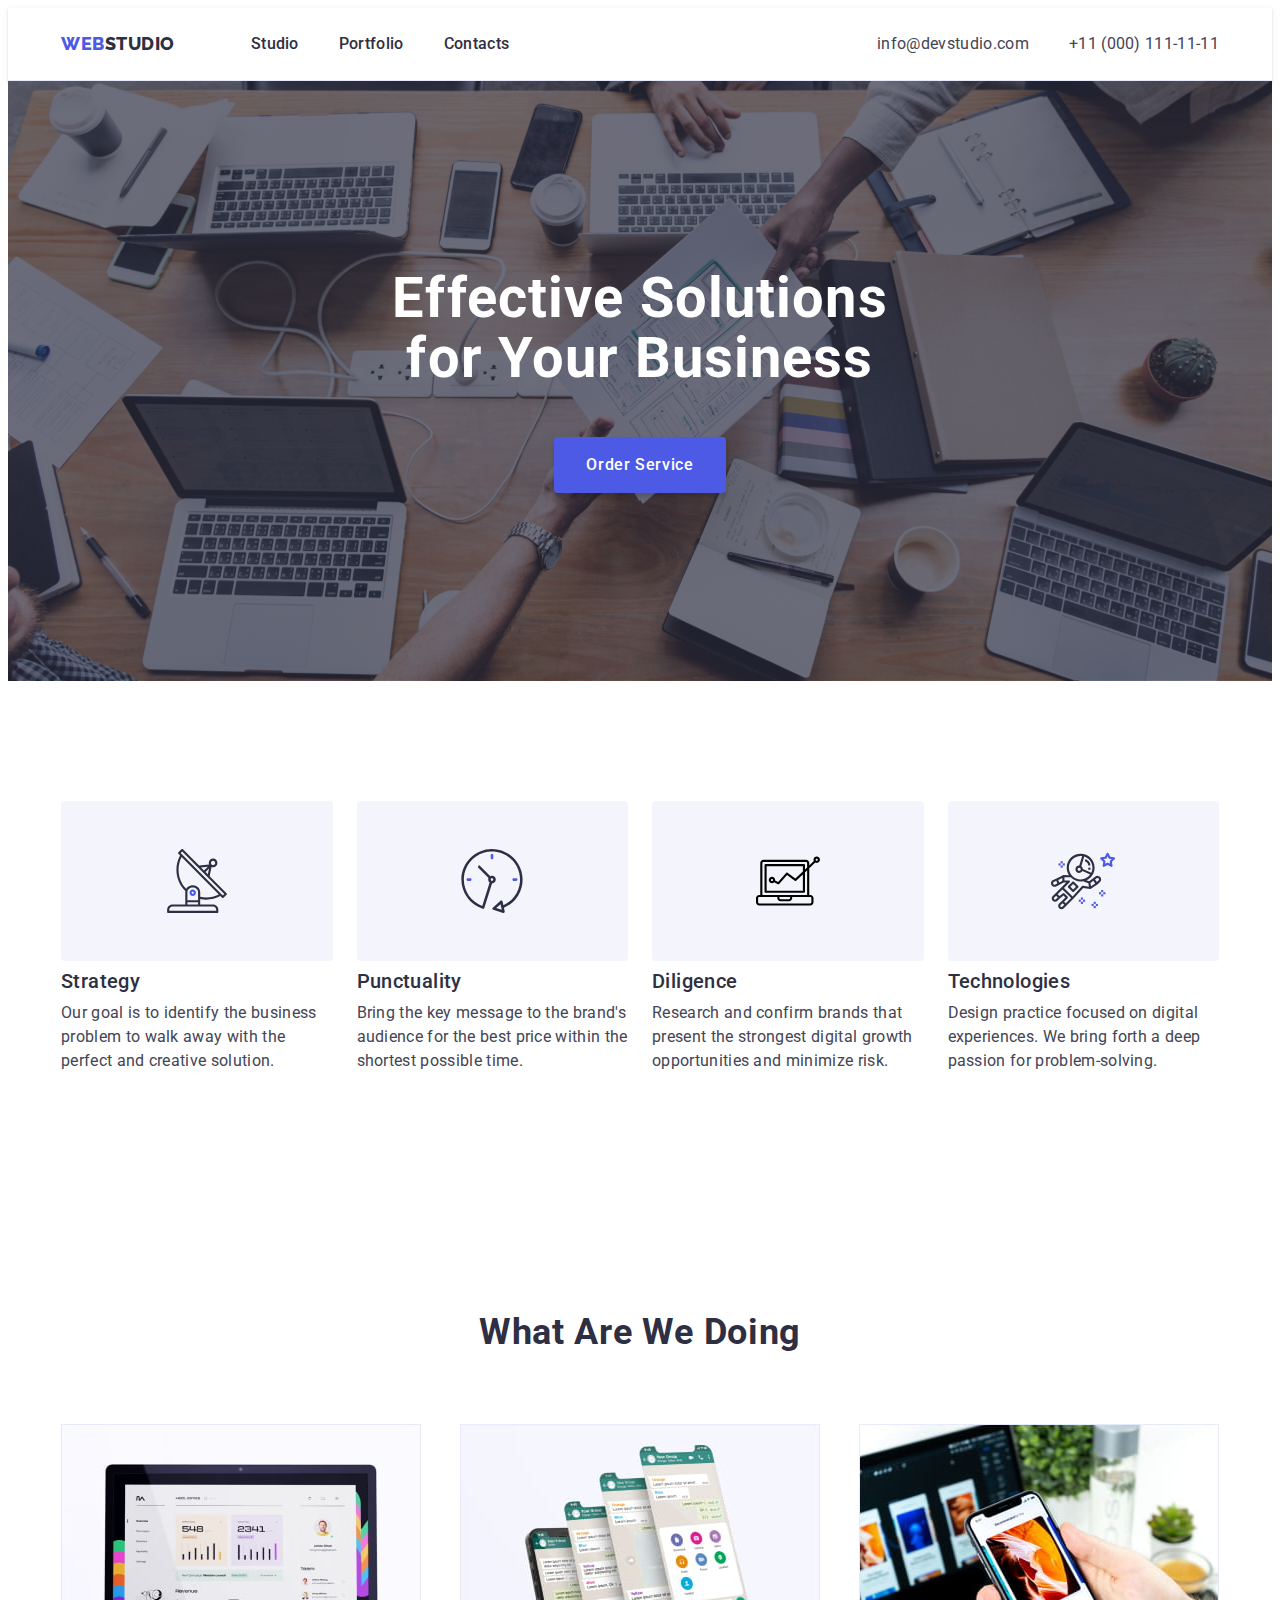
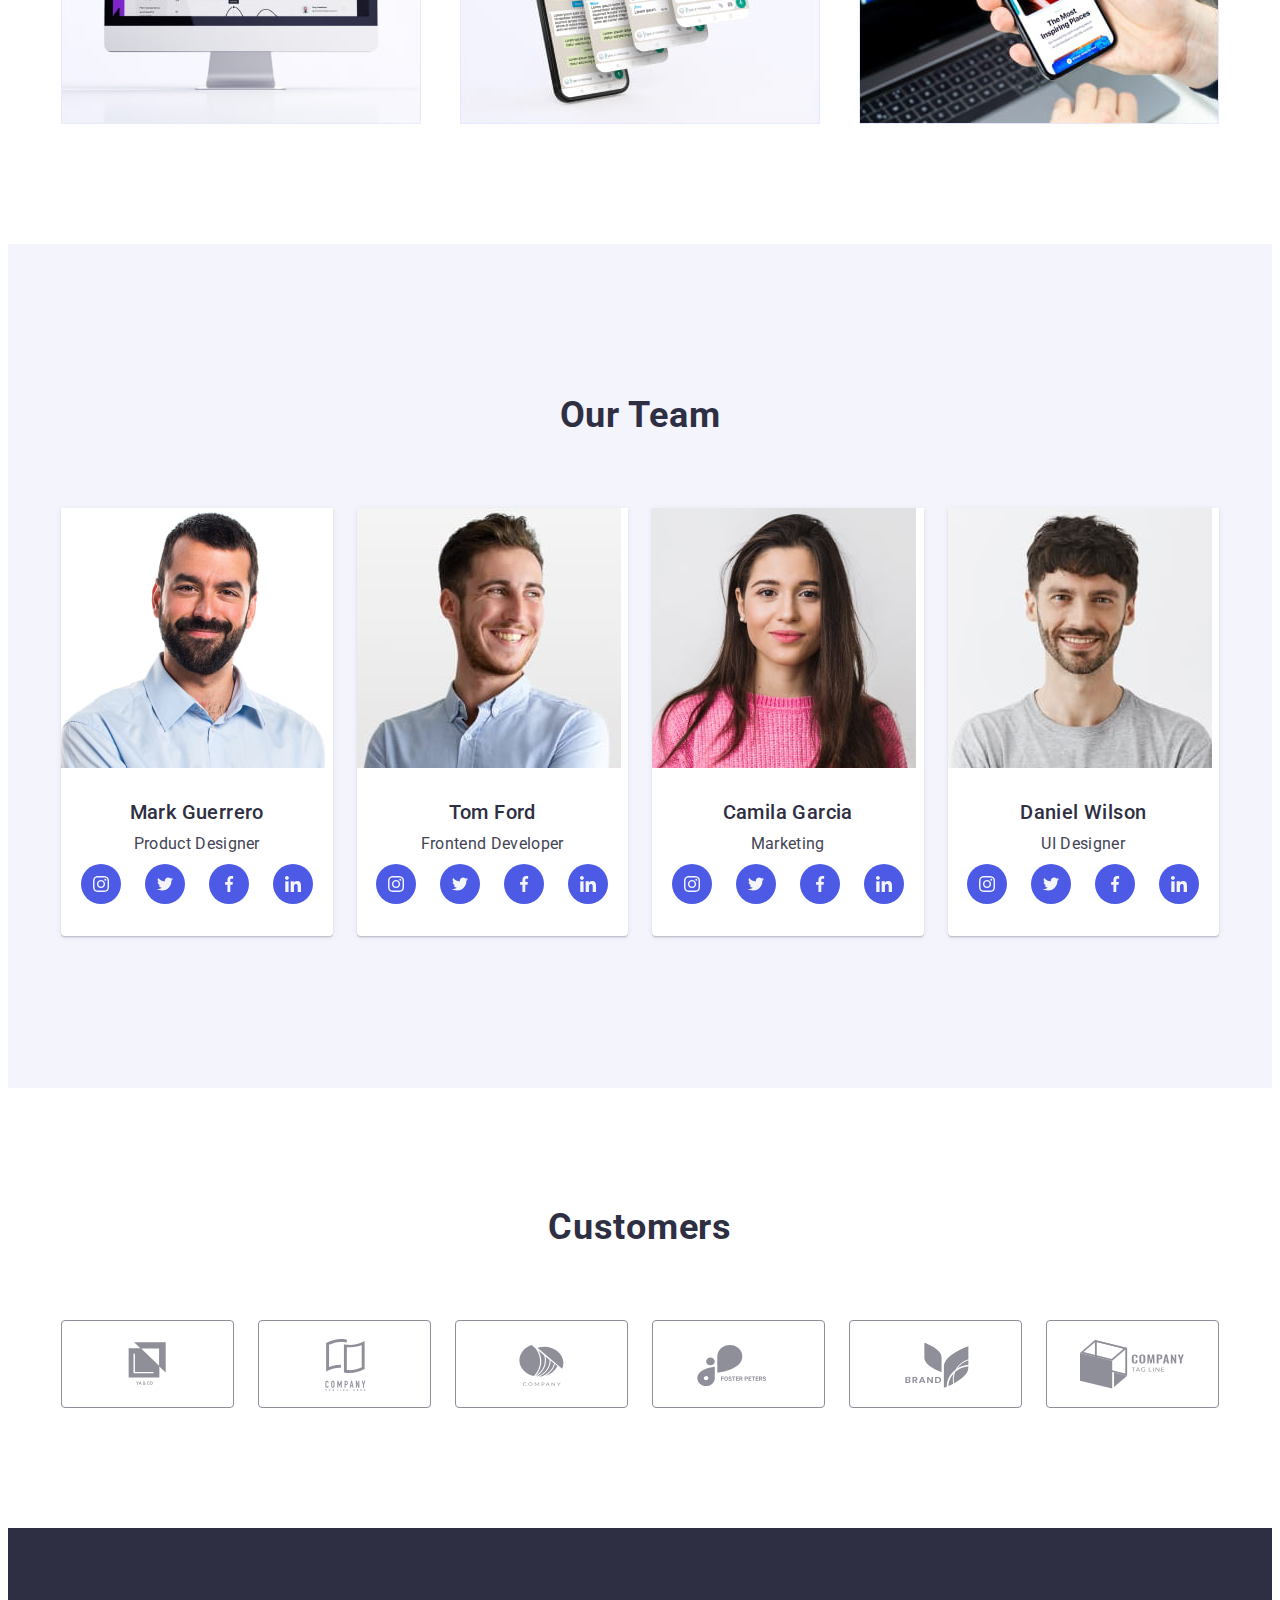
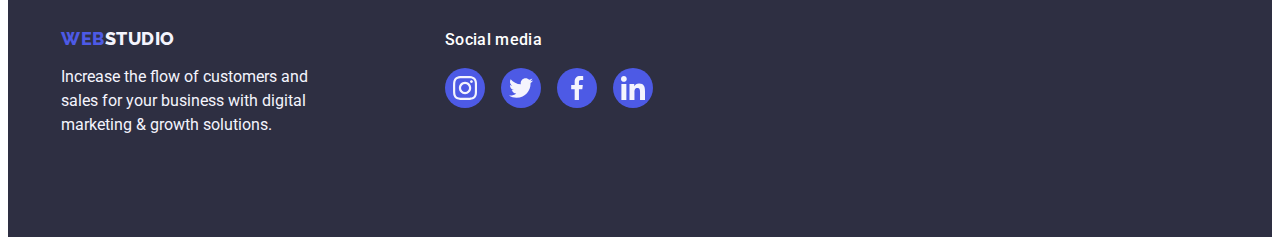
==== index.html @ f35882bb "Initial commit" ====
<!DOCTYPE html>
<html lang="en">
  <head>
    <meta charset="UTF-8" />
    <meta http-equiv="X-UA-Compatible" content="IE=edge" />
    <meta name="viewport" content="width=device-width, initial-scale=1.0" />
    <title>Document</title>
    <link
      rel="stylesheet"
      href="https://cdnjs.cloudflare.com/ajax/libs/modern-normalize/1.1.0/modern-normalize.min.css"
      integrity="sha512-wpPYUAdjBVSE4KJnH1VR1HeZfpl1ub8YT/NKx4PuQ5NmX2tKuGu6U/JRp5y+Y8XG2tV+wKQpNHVUX03MfMFn9Q=="
      crossorigin="anonymous"
      referrerpolicy="no-referrer"
    />
    <link rel="stylesheet" href="./css/styles.css" />
    <link rel="preconnect" href="https://fonts.googleapis.com" />
    <link rel="preconnect" href="https://fonts.gstatic.com" crossorigin />
    <link
      href="https://fonts.googleapis.com/css2?family=Raleway:wght@800&family=Roboto:wght@400;500;700;900&display=swap"
      rel="stylesheet"
    />
  </head>

  <!-- Header -->
  <body>
    <header class="page-header">
      <div class="heder__conteiner container">
        <nav class="page-nav">
          <a class="link logo" href="./index.html"
            >Web<span class="logo-header">Studio</span></a
          >
          <ul class="menu list header__menu">
            <li class="menu-link">
              <a class="link-menu link" href="./index.html">Studio</a>
            </li>
            <li class="menu-link">
              <a class="link-menu link" href="./portfolio.html">Portfolio</a>
            </li>
            <li class="menu-link">
              <a class="link-menu link" href="">Contacts</a>
            </li>
          </ul>
        </nav>

        <address class="heder-address">
          <ul class="list header-adress__menu">
            <li class="menu-address__item">
              <a
                class="contact-email contact-phone-number contacts link"
                href="mailto:info@devstudio.com"
                >info@devstudio.com</a
              >
            </li>
            <li>
              <a
                class="contact-phone-number contact-email contacts link"
                href="tel:+110001111111"
                >+11 (000) 111-11-11</a
              >
            </li>
          </ul>
        </address>
      </div>
    </header>

    <!-- Main Content -->

    <main>
      <!-- Sektion 1 -->
      <!-- Hero -->
      <section class="hero hero-bg">
        <div class="hero__conteiner container">
          <h1 class="main-title hero__title">
            Effective Solutions for Your Business
          </h1>
          <button class="button-btn" type="button">Order Service</button>
        </div>
      </section>
      <!-- Section 2 -->
      <section class="second-section">
        <div class="second__container container">
          <h2 class="second-section-title" hidden>content</h2>
           <ul class="list list__sect__second">
            <li class="sect-second__item">
              <div class="advantage">
                <svg class="icon" width="64" height="64">
                  <use href="./images/icons.svg#icon-antenna" ></use>
                </svg>
              </div> 
              <h3 class="second-section-title">Strategy</h3>
              <p class="second-section-text">
                Our goal is to identify the business problem to walk away with
                the perfect and creative solution.
              </p>
            </li>

            <li class="sect-second__item">
              <div class="advantage"><svg class="icon" width="64" height="64">
                <use href="./images/icons.svg#icon-clock"></use>
              </svg></div> 
              <h3 class="second-section-title">Punctuality</h3>
              <p class="second-section-text">
                Bring the key message to the brand's audience for the best price
                within the shortest possible time.
              </p>
            </li>

            <li class="sect-second__item">
              <div class="advantage"><svg class="icon" width="64" height="64">
                <use href="./images/icons.svg#icon-vector" ></use>
              </svg></div>
              <h3 class="second-section-title">Diligence</h3>
              <p class="second-section-text">
                Research and confirm brands that present the strongest digital
                growth opportunities and minimize risk.
              </p>
            </li>

            <li class="sect-second__item">
              <div class="advantage"><svg class="icon" width="64" height="64">
                <use href="./images/icons.svg#icon-astronaut"></use>
              </svg></div>
              <h3 class="second-section-title">Technologies</h3>
                <p class="second-section-text">
                Design practice focused on digital experiences. We bring forth a
                deep passion for problem-solving.
              </p>
            </li>
          </ul>
        </div>
      </section>

      <!-- Sektion- 3 What are we doing -->
      <section class="section secrion__three">
        <div class="container container__three">
          <h2 class="section-title title-three">What are we doing</h2>
          <ul class="list container__three_list">
            <li class="third__item">
              <img
                src="./images/section-2/img-ekran.jpg"
                alt="foto-ekran"
                width="360"
              />
            </li>

            <li class="third__item">
              <img
                src="./images/section-2/imj-screenshot.jpg"
                alt="foto-ckreenshot"
                width="360"
              />
            </li>

            <li class="third__item">
              <img
                src="./images/section-2/img-telefon.jpg"
                alt="foto-telefon"
                width="360"
              />
            </li>
          </ul>
        </div>
      </section>

      <!-- Section4 Our Team-->

      <section class="section-four">
        <div class="container container-section__four">
            <h2 class="section-title">Our Team</h2>
              <ul class="list conteiner_four__list">
                <li class="item-four-list">
                    <img
                     class="list__four__img"
                      src="./images/our-team/MarkGuerrero.jpg"
                      alt="foto-employee"
                      width="264"
                    />
                    <div class="section_four__item">
                        <h3 class="name-working">Mark Guerrero</h3>
                        <p class="proffesion">Product Designer</p>

                           <ul class="social-list__four">
                              <li class="social-item">
                                <a class="social-link__four" href="" target="_blank" rel="nooperer no-referrer"  aria-label="linl to instagram">
                                  <svg class="icon-social" width="16" height="16">
                                    <use href="./images/icons.svg#icon-instagram"></use>
                                  </svg>
                                </a>
                              </li>
                              <li class="social-item">
                                <a class="social-link__four" href="" target="_blank" rel="nooperer no-referrer" aria-label="linl to instagram">
                                  <svg class="icon-social" width="16" height="16">
                                    <use href="./images/icons.svg#icon-twitter"></use>
                                  </svg>
                                </a>
                              </li>
                              <li class="social-item">
                                <a class="social-link__four" href="" target="_blank" rel="nooperer no-referrer" aria-label="linl to instagram">
                                  <svg class="icon-social" width="16" height="16">
                                    <use href="./images/icons.svg#icon-facebook"></use>
                                  </svg>
                                </a>
                              </li>
                              <li class="social-item">
                                <a class="social-link__four" href="" target="_blank" rel="nooperer no-referrer" aria-label="linl to instagram">
                                  <svg class="icon-social" width="16" height="16">
                                    <use href="./images/icons.svg#icon-linkedin"></use>
                                  </svg>
                                </a>
                              </li>
                            </ul>
                    </div>
            </li>
                                

            
              <li class="item-four-list">
                <img
                  class="list__four__img"
                  src="./images/our-team/TomFord.jpg"
                  alt="foto-Frontend Developer"
                  width="264"
                />
                <div class="section_four__item">
                    <h3 class="name-working">Tom Ford</h3>
                    <p class="proffesion">Frontend Developer</p>
                     <ul class="social-list__four">
                          <li class="social-item">
                          <a class="social-link__four" href="" target="_blank" rel="nooperer no-referrer"  aria-label="linl to instagram">
                            <svg class="social-icon icon-social" width="16" height="16">
                              <use href="./images/icons.svg#icon-instagram"></use>
                                </svg>
                             </a>
                            </li>
                        <li class="social-item">
                    <a class="social-link__four" href="" target="_blank" rel="nooperer no-referrer" aria-label="linl to instagram">
              <svg class="social-icon icon-social" width="16" height="16">
                <use href="./images/icons.svg#icon-twitter"></use>
              </svg>
            </a>
          </li>
          <li class="social-item">
             <a class="social-link__four" href="" target="_blank" rel="nooperer no-referrer" aria-label="linl to instagram">
              <svg class="social-icon icon-social" width="16" height="16">
                <use href="./images/icons.svg#icon-facebook"></use>
              </svg>
            </a>
          </li>
          <li class="social-item">
             <a class="social-link__four" href="" target="_blank" rel="nooperer no-referrer" aria-label="linl to instagram">
              <svg class="social-icon icon-social" width="16" height="16">
                <use href="./images/icons.svg#icon-linkedin"></use>
              </svg>
            </a>
          </li>
        </ul>
                    
                </div>
              </li>
              <li class="item-four-list">
                <img
                  class="list__four__img"
                  src="./images/our-team/CamilaGarcia.jpg"
                  alt="foto-Camila Garciaw"
                  width="264"
                />
                <div class="section_four__item">
                  <h3 class="name-working">Camila Garcia</h3>
                  <p class="proffesion">Marketing</p>
                   <ul class="social-list__four">
                          <li class="social-item">
                          <a class="social-link__four" href="" target="_blank" rel="nooperer no-referrer"  aria-label="linl to instagram">
                            <svg class="social-icon icon-social" width="16" height="16">
                              <use href="./images/icons.svg#icon-instagram"></use>
                                </svg>
                             </a>
                            </li>
                        <li class="social-item">
                    <a class="social-link__four" href="" target="_blank" rel="nooperer no-referrer" aria-label="linl to instagram">
              <svg class="social-icon icon-social" width="16" height="16">
                <use href="./images/icons.svg#icon-twitter"></use>
              </svg>
            </a>
          </li>
          <li class="social-item">
             <a class="social-link__four" href="" target="_blank" rel="nooperer no-referrer" aria-label="linl to instagram">
              <svg class="social-icon icon-social" width="16" height="16">
                <use href="./images/icons.svg#icon-facebook"></use>
              </svg>
            </a>
          </li>
          <li class="social-item">
             <a class="social-link__four" href="" target="_blank" rel="nooperer no-referrer" aria-label="linl to instagram">
              <svg class="social-icon icon-social" width="16" height="16">
                <use href="./images/icons.svg#icon-linkedin"></use>
              </svg>
            </a>
          </li>
        </ul>
                </div>
              </li>

           
              <li class="item-four-list">
                <img
                  class="list__four__img"
                  src="./images/our-team/DanielWilson.jpg"
                  alt="foto-UI Designer"
                  width="264"
                />

               <div class="section_four__item">
                  <h3 class="name-working">Daniel Wilson</h3>
                  <p class="proffesion">UI Designer</p>
                   <ul class="social-list__four">
                          <li class="social-item">
                          <a class="social-link__four" href="" target="_blank" rel="nooperer no-referrer"  aria-label="linl to instagram">
                            <svg class="social-icon icon-social" width="16" height="16">
                              <use href="./images/icons.svg#icon-instagram"></use>
                                </svg>
                             </a>
                            </li>
                        <li class="social-item">
                    <a class="social-link__four" href="" target="_blank" rel="nooperer no-referrer" aria-label="linl to instagram">
              <svg class="social-icon icon-social" width="16" height="16">
                <use href="./images/icons.svg#icon-twitter"></use>
              </svg>
            </a>
          </li>
          <li class="social-item">
             <a class="social-link__four" href="" target="_blank" rel="nooperer no-referrer" aria-label="linl to instagram">
              <svg class="social-icon icon-social" width="16" height="16">
                <use href="./images/icons.svg#icon-facebook"></use>
              </svg>
            </a>
          </li>
          <li class="social-item">
             <a class="social-link__four" href="" target="_blank" rel="nooperer no-referrer" aria-label="linl to instagram">
              <svg class="social-icon icon-social" width="16" height="16">
                <use href="./images/icons.svg#icon-linkedin"></use>
              </svg>
            </a>
          </li>
        </ul>
                </div>
              </li>
          </ul>
        </div>
      </section>


            <!-- Section 5 Customers -->

            <section class="customers-section">
             <div class="container container-customers ">
                <h2 class="section-title customers-title">Customers</h2>
                   <ul class="customers-list">
                    <li class="customers__item">
                      <a class="customers-link" href="" target="_blank" rel="nooperer no-referrer" aria-label="linl to instagram">
                        <svg class="social-icon" width="104" height="56">
                          <use href="./images/icons.svg#icon-logoone"></use>
                        </svg>
                      </a>
                    </li>

                    <li class="customers__item">
                      <a class="customers-link" href="" target="_blank" rel="nooperer no-referrer" aria-label="linl to instagram">
                      <svg class="social-icon" width="104" height="56">
                      <use href="./images/icons.svg#icon-logotwo"></use>
                      </svg>
                      </a>
                    </li>

                    <li class="customers__item">
                      <a class="customers-link" href="" target="_blank" rel="nooperer no-referrer" aria-label="linl to instagram">
                      <svg class="social-icon" width="104" height="56">
                      <use href="./images/icons.svg#icon-logothree"></use>
                      </svg>
                      </a>
                    </li>

                    <li class="customers__item">
                      <a class="customers-link" href="" target="_blank" rel="nooperer no-referrer" aria-label="linl to instagram">
                      <svg class="social-icon" width="104" height="56">
                      <use href="./images/icons.svg#icon-logofour"></use>
                      </svg>
                      </a>
                    </li>

                    <li class="customers__item">
                      <a class="customers-link" href="" target="_blank" rel="nooperer no-referrer" aria-label="linl to instagram">
                      <svg class="social-icon" width="104" height="56">
                      <use href="./images/icons.svg#icon-logofive"></use>
                      </svg>
                      </a>
                    </li>

                    <li class="customers__item">
                      <a class="customers-link" href="" target="_blank" rel="nooperer no-referrer" aria-label="linl to instagram">
                      <svg class="social-icon" width="104" height="56">
                      <use href="./images/icons.svg#icon-group"></use>
                      </svg>
                      </a>
                    </li>  
                  </ul>
        </div>
            </section>
            </main>

                <!-- Footer -->
    <footer class="footer">
      <div class="container container__footer">
         <div class="logo__container">
          <a class="logo-footer__link link logo" href="./index.html"
          >Web<span class="logo-footer">Studio</span>
        </a>
        <p class="text-footer">
          Increase the flow of customers and sales for your business with
          digital marketing & growth solutions.
        </p>
        </div>

        <div class="social_container">
          <p class="footer-sub">Social media</p>
        <ul class="social-list">
          <li class="social-item">
            <a class="social-link_footer" href="" target="_blank" rel="nooperer no-referrer" aria-label="linl to instagram">
              <svg class="social-icon__footer" width="24" height="24">
                <use href="./images/icons.svg#icon-instagram"></use>
              </svg>
            </a>
          </li>
          <li class="social-item">
             <a class="social-link_footer" href="" target="_blank" rel="nooperer no-referrer" aria-label="linl to instagram">
              <svg class="social-icon__footer" width="24" height="24">
                <use href="./images/icons.svg#icon-twitter"></use>
              </svg>
            </a>
          </li>
          <li class="social-item">
             <a class="social-link_footer" href="" target="_blank" rel="nooperer no-referrer" aria-label="linl to instagram">
              <svg class="social-icon__footer" width="24" height="24">
                <use href="./images/icons.svg#icon-facebook"></use>
              </svg>
            </a>
          </li>
          <li class="social-item">
             <a class="social-link_footer" href="" target="_blank" rel="nooperer no-referrer" aria-label="linl to instagram">
              <svg class="social-icon__footer" width="24" height="24">
                <use href="./images/icons.svg#icon-linkedin"></use>
              </svg>
            </a>
          </li>
        </ul>
      </div>
    </div>
        
    </footer>
  </body>
</html>
---- css/styles.css ----
:root {
    /* --main-color: red;  */
    --primary-backgraund:#fff;
    --primary-second-background: #434455 ;
    --primary--font-family: "Roboto", sans-serif;
    --primary-text: #4d5ae5;
    --primary-second-text: #2e2f42;
    --primary-third-text: #f4f4fd;
    --primary-four-text: #FFFFFF;
    --primary-icon:#f4f4fd;

}

h1,
h2,
h3,
h4,
h5,
h6,
p {
    margin: 0;
    
} 

a {
    text-decoration: none;
}



ul,
ol 
li {
    margin: 0;
    padding: 0;
    list-style: none;
}
   
img {
    display: block;
}

address {
    font-style: normal;
}

.link   {
    text-decoration: none;

}

.button-btn {
    cursor: pointer;
    font: inherit;
    padding: 0;
    background-color: transparent;
    border: none;
}

body   {
    font-family: 'Roboto', sans-serif;
    font-style: normal;
    font-size: 16px;
    /* line-height: 1.5; */
    font-weight: 500;
    color:var(--primary-second-background);
    background-color: #ffffff;
    /* background-color:var(--primary-backgraund); */
   
    
}

.container {
    max-width: 1158px;
    padding: 0 15px;
    margin: 0 auto;
    
}


    /* HEADER */
   /*  Logo*/

.page-header {
    /* padding: 24px 0; */
    border-bottom: 1px solid#e7e9fc;
    box-shadow: 0px 2px 1px rgba(46, 47, 66, 0.08), 0px 1px 1px rgba(46, 47, 66, 0.16), 0px 1px 6px rgba(46, 47, 66, 0.08);

}

.heder__conteiner{
    display: flex;
    justify-content: space-between;
    align-items: center;
}


.page-nav {
    display: flex;
    align-items: center;
}

.logo-web {
    font-family: "Raleway", sans-serif;
    font-weight: 800;
    font-size: 18px;
    line-height: 1.17;
    letter-spacing: 0.03em ;
    text-transform: uppercase;
    color: var(--primary-text);
}
    
/* .logo-studio, */
.logo    {
    font-family: "Raleway", sans-serif;
    font-weight: 800;
    font-size: 18px;
    line-height: 1.17;
    letter-spacing: 0.03em;
    text-transform: uppercase;
    color: var(--primary-text);
    margin: 0 76px 0 0;
    
}

.logo-header {
   color: var(--primary-second-text) 
}

.header__menu {
    display: flex;
    gap:40px;
    /* padding: 24px 0 24px; */
}

.menu-link,
.link-menu {
    line-height: 1.5;
    letter-spacing: 0.02em;
    color: var(--primary-second-text);
    display: block;
}

.menu-link:not(:last-child) { 
    margin-right: 0;
}
.link-menu{
    padding: 24px 0;
}

.menu-address__item:not(:last-child){
     margin: 0 40px 0 0;
}

.link-menu:hover,
.link-menu:focus   {
    color: #404BBF;
}

.header-adress__menu {
    display: flex;
    
}

.contact-phone-number,
.contact-email  {
    letter-spacing: 0.02em;
    line-height: 1.5;
    font-weight: 400;
    font-size: 16px;
    color: #434455;
}

.contact-phone-number:hover,
.contact-phone-number:focus {
    color: #404BBF;
}

.contact-email:hover,
.contact-email:focus   {
    color: #404BBF

}
.contacts {
    font-family: 'Roboto', sans-serif;
    letter-spacing: 0.02em;
    line-height: 1.5;
    font-weight: 400;
    font-size: 16px;
    color: #434455;
}

.contacts:hover,
.contacts:focus {
    color: #404BBF;
}
/* Main Contant */ /* Hero */

.hero {
    max-width: 1440px;
}

.hero-bg{
    background-image:linear-gradient(
        rgba(46, 47, 66, 0.7),
    rgba(46, 47, 66, 0.7)),
    url("../images/people-office.jpg");
    background-repeat: no-repeat; 
    background-position: center; 
    background-size: cover;
    margin: 0 auto ;
    padding: 188px  0;
    max-width: 188px 0;
    background-color:  #2E2F42;
    
}

.hero__conteiner{
    display: flex;
    flex-direction: column;
    align-items: center;
}   



.footer {
    background: #2E2F42;
}
.main-title {
    letter-spacing: 0.02em;
    font-weight: 700;
    font-size: 56px;
    line-height: 1.07;
    text-align: center;
    color: #FFFFFF; 
    width: 496px;
    margin:0 0 48px 0;
}

.hero__title {
    max-width: 496px;
}


.button-btn {
    font-family: "Roboto", sans-serif;
    font-weight: 500;
    font-size: 16px;
    line-height: 1.5;
    background-color: #4D5AE5;
    color: #FFFFFF;
    cursor: pointer;
    letter-spacing: 0.04em;
    box-shadow: 0px 4px 4px rgba(0, 0, 0, 0.15);
    border-radius: 4px;
    padding: 16px 32px;
    min-width: 169px;
} 

.button-btn:hover,
.button-btn:focus {
    background:#404BBF;
}
   
   
/* Section 2 */

.second-section {
    padding: 120px 0 120px;
}


.second__container {
    max-width: 1158px;
    /* padding: 120px 0; */
} 

.list__sect__second {
    display: flex;
    justify-content:space-between;
    gap:24px;

}

.advantage {
        display: flex;
        justify-content: center;
        height:112px;
        padding: 24px;
        background: #F4F4FD;
        align-items: center;
        border-radius: 4px;
        margin-bottom: 8px;
}

.sect-second__item {
    /* max-width:264px; */
    width: calc((100% - 72px) / 4);
        
}
.sect-second__item:not(:last-child) {
    margin-right: 0;}

.second-section-title   {
    letter-spacing: 0.02em;
    font-weight: 500;
    font-size: 20px;
    line-height: 1.2;
    color: #2E2F42;
    margin-bottom: 8px;
}

.second-section-text {
    letter-spacing: 0.02em;
    line-height: 1.5;
    font-weight: 400;
    color: #434455;

}


        /* Sektion 3  What are we doing*/
.secrion__three {
    padding: 120px 0;
}
        
.section-title {
    font-weight: 700;
    font-size: 36px;
    line-height:1.1;
    text-align: center;
    letter-spacing: 0.02em;
    text-transform: capitalize;
    color: #2E2F42;
    margin-bottom:72px;
    line-height: 1.1
    
}
.container__three {
     max-width:1158px;
}


.container__three_list {
    display: flex;
    justify-content: space-between;
    gap:24px;
}
 
.third__item {
    max-width:360px;
} 



/* < !-- Section4 Our Team--> */

.container-section__four {
    padding: 32px 0;
}


.conteiner_four__list {
    display: flex;
    justify-content:space-between;
    gap:24px;

}

.list__four__img{
    /* margin-bottom:32px; */
}


.section-four   {
    background: #F4F4FD;
    letter-spacing: 0.02em;
    text-transform: capitalize;
    padding:120px 0;
}
.item-four-list {
    background-color: #FFFFFF;
    width:calc((100% - 3 * 24px)/3);
    display: flex;
    flex-direction: column;
    justify-content: center;
    box-shadow: 0px 1px 6px rgba(46, 47, 66, 0.08), 0px 1px 1px rgba(46, 47, 66, 0.16), 0px 2px 1px rgba(46, 47, 66, 0.08);
    border-radius: 0px 0px 4px 4px;
    
    
}
.section_four__item {
    padding: 32px 0;
    border-radius: 0px 0px 4px 4px;
    
}

.name-working   {
    font-weight: 500;
    letter-spacing: 0.02em;
    font-size: 20px;
    line-height: 1.2;
    color: #2E2F42;
    margin-bottom: 8px;
    text-align: center;
}

.proffesion {
    line-height: 1.5;
    letter-spacing: 0.02em;
    font-weight: 400;
    color: #434455;
    margin-bottom: 8px;
    text-align: center;
   
}

.social-list__four {
    display: flex;
    justify-content: center;
    padding: 0px;
    gap:24px;
    /* max-width: 208px; */
    
}



.social-link__four {
    width: 40px;
    height: 40px;
    background: #4D5AE5;
    border-radius: 50%;
    display: flex;
    align-items: center;
    justify-content: center;
}    

.icon-social{
        /* fill:var(--primary-third-text); */
        fill:var(--primary-icon)
}

/*  .social-icon:hover,
 .social-icon:focus {
     color: #f4f4fd;
 }*/
    

.social-link__four:hover,
.social-link__four:focus {
    background-color: #404bbf;

}


            /* Section 5 Customers */

.customers-section { 
    padding: 120px 0 120px;
}

.container-customers{
    /* padding-top: 120px;
    padding-bottom: 120px; */
    
    
}
.customers-title { 
    line-height: 1.1;
}
.customers-list {
    display: flex;
    /* justify-content: center; */
    /* justify-content:space-between; */
    /* flex-direction: row; */
    /* padding: 0px; */
    gap:24px;
    /* max-width:1128px; */
    
}   
            
.customers-link {
    /* width: 104px; */
    /* height: 56px; */
    color:#8E8F99;
    display: flex;
    align-items: center;
    justify-content: center;
    border: 1px solid #8E8F99;
    border-radius: 4px;
    padding: 15px 32px;
}

.customers__item {
/* .customers-link { */
    width: calc((100% - 120px) / 6);
    height: 88px;
    color: #8E8F99;
}


.social-icon{
    fill:currentColor;

    /* fill:var(--primary-third-text); */
}
.customers-link:hover,
.customers-link:focus {
    border-color: #404bbf;
    color: #404bbf;
}




    /* FOOTER */

.footer {
    padding: 100px 0;
}    
.container__footer{
    display: flex;
    align-items: baseline;

}
.logo-footer {
    font-family: "Raleway", sans-serif;
    font-weight: 800;
    font-size: 18px;
    line-height: 1.17;
    letter-spacing: 0.03em;
    text-transform: uppercase;
    color: var(--primary-third-text);
    margin-bottom:15px;
    /* display: inline-block;
    margin-bottom: 16px; */
    
}
.logo-footer__link {
    display: inline-block;
    margin-bottom: 16px;
}

.logo-studio-footer   {
    /* font-weight: 800;
    font-size: 18px;
    line-height: 1.16; */
    color: #F4F4FD;
}

.logo-web-text {
    font-family: "Raleway", sans-serif;
    font-weight: 800;
    font-size: 18px;
    line-height: 1.17;
    letter-spacing: 0.03em;
    text-transform: uppercase;
    color: var(--primary-four-text)
}
.text-footer {
    font-weight: 400;
    line-height: 1.5;
    color: #F4F4FD;
    max-width: 264px;
    /* margin-right: 120px; */
}

.logo__container {
    margin-right: 120px;
    align-items: baseline;
}
.social_container{
   margin-right: 120px

}    
.footer-sub{
    color: var(--primary-four-text);
    margin-bottom: 16px; 
    line-height: 1.5;
    letter-spacing: 0.02em;

}
.social-list {
    display: flex;
    flex-direction:row;
    justify-content: center;
    /* align-items: baseline; */
    padding: 0px;
    gap: 16px;
    max-width:208px; 
    margin-right: 120px;
   
}
.social-link_footer {
     width: 40px;
    height: 40px; 
    background: #4D5AE5;
    border-radius: 50%;
    display: flex;
    align-items: center;
    justify-content: center;
    color: #FFFFFF;
}

.social-link_footer:hover,
.social-link_footer:focus  {
    background: #31D0AA; 

}
.social-icon__footer{
    /* fill:currentColor; */
    fill: var(--primary-third-text)
}
.social-icon__footer,
.social-icon__footer{
    color: #f4f4fd;
}

     




/* =============PORTFOLIO============= */
.works {
    padding: 96px 0 120px;
    /* margin-bottom: 120px; */
}

.filter__list {
    list-style: none;
    margin-bottom:72px;
    display: flex;
    gap:24px;
    justify-content:center;
    
}

.item-filter__btn   {
    font-family: 'Roboto', sans-serif;
    font-style: normal;
    font-weight: 500;
    font-size: 16px;
    line-height: 24px;
    color: var(--primary-text);
    background-color: var(--primary-third-text);
    cursor: pointer;
    border: 1px solid #E7E9FC;
    border-radius: 4px;
    letter-spacing: 0.04em;
    padding:11px 23px 11px;
    
}

.ifp__btn {
    letter-spacing: 0.04em;
}


.item-filter__btn:hover,
.item-filter__btn:focus {
    background: #404BBF;
    color: #FFFFFF;
    border: 1px solid transparent;
    box-shadow: 0px 3px 1px rgba(0, 0, 0, 0.1), 0px 2px 1px rgba(0, 0, 0, 0.08), 0px 2px 2px rgba(0, 0, 0, 0.12);

}
.ifp__btn:hover,
.ifp__btn:focus {
    border: 1px solid transparent;
}

.text-footer__portfolio {
    margin-right: 120px;
}
.works-list {
    list-style: none;
    display: flex;
    flex-wrap:wrap;
    gap:24px;
    row-gap: 48px;
}

.item-works__link {
    display: block;

}
.item-works__link:hover,
.item-works__link:focus  {
    box-shadow: 0px 1px 6px rgba(46, 47, 66, 0.08), 0px 1px 1px rgba(46, 47, 66, 0.16), 0px 2px 1px rgba(46, 47, 66, 0.08);
}



.item-works {
    display: block;
    width: calc((100% - 48px) / 3);
   flex-shrink:0;
 
}

.item-works:hover {
    box-shadow: 0px 1px 6px rgba(46, 47, 66, 0.08), 0px 1px 1px rgba(46, 47, 66, 0.16), 0px 2px 1px rgba(46, 47, 66, 0.08);
}

.link__container {
    padding: 32px 16px;
    border: 1px solid #e7e9fc;
    border-top:none;
}

.item-works__title  {
    font-family: 'Roboto',sans-serif;
    font-weight: 500;
    font-size: 20px;
    line-height: 1.2;
    letter-spacing: 0.02em;
    color: #2E2F42;
    margin-bottom: 8px;

}


.item-works__text {
    font-weight: 400;
    font-size: 16px;
    line-height: 1.5;
    color: #434455;
    letter-spacing: 0.02em;
}


/* =============PORTFOLIO============= */



.icon-social {
    /* fill: var(--primary-third-text); */
    
}
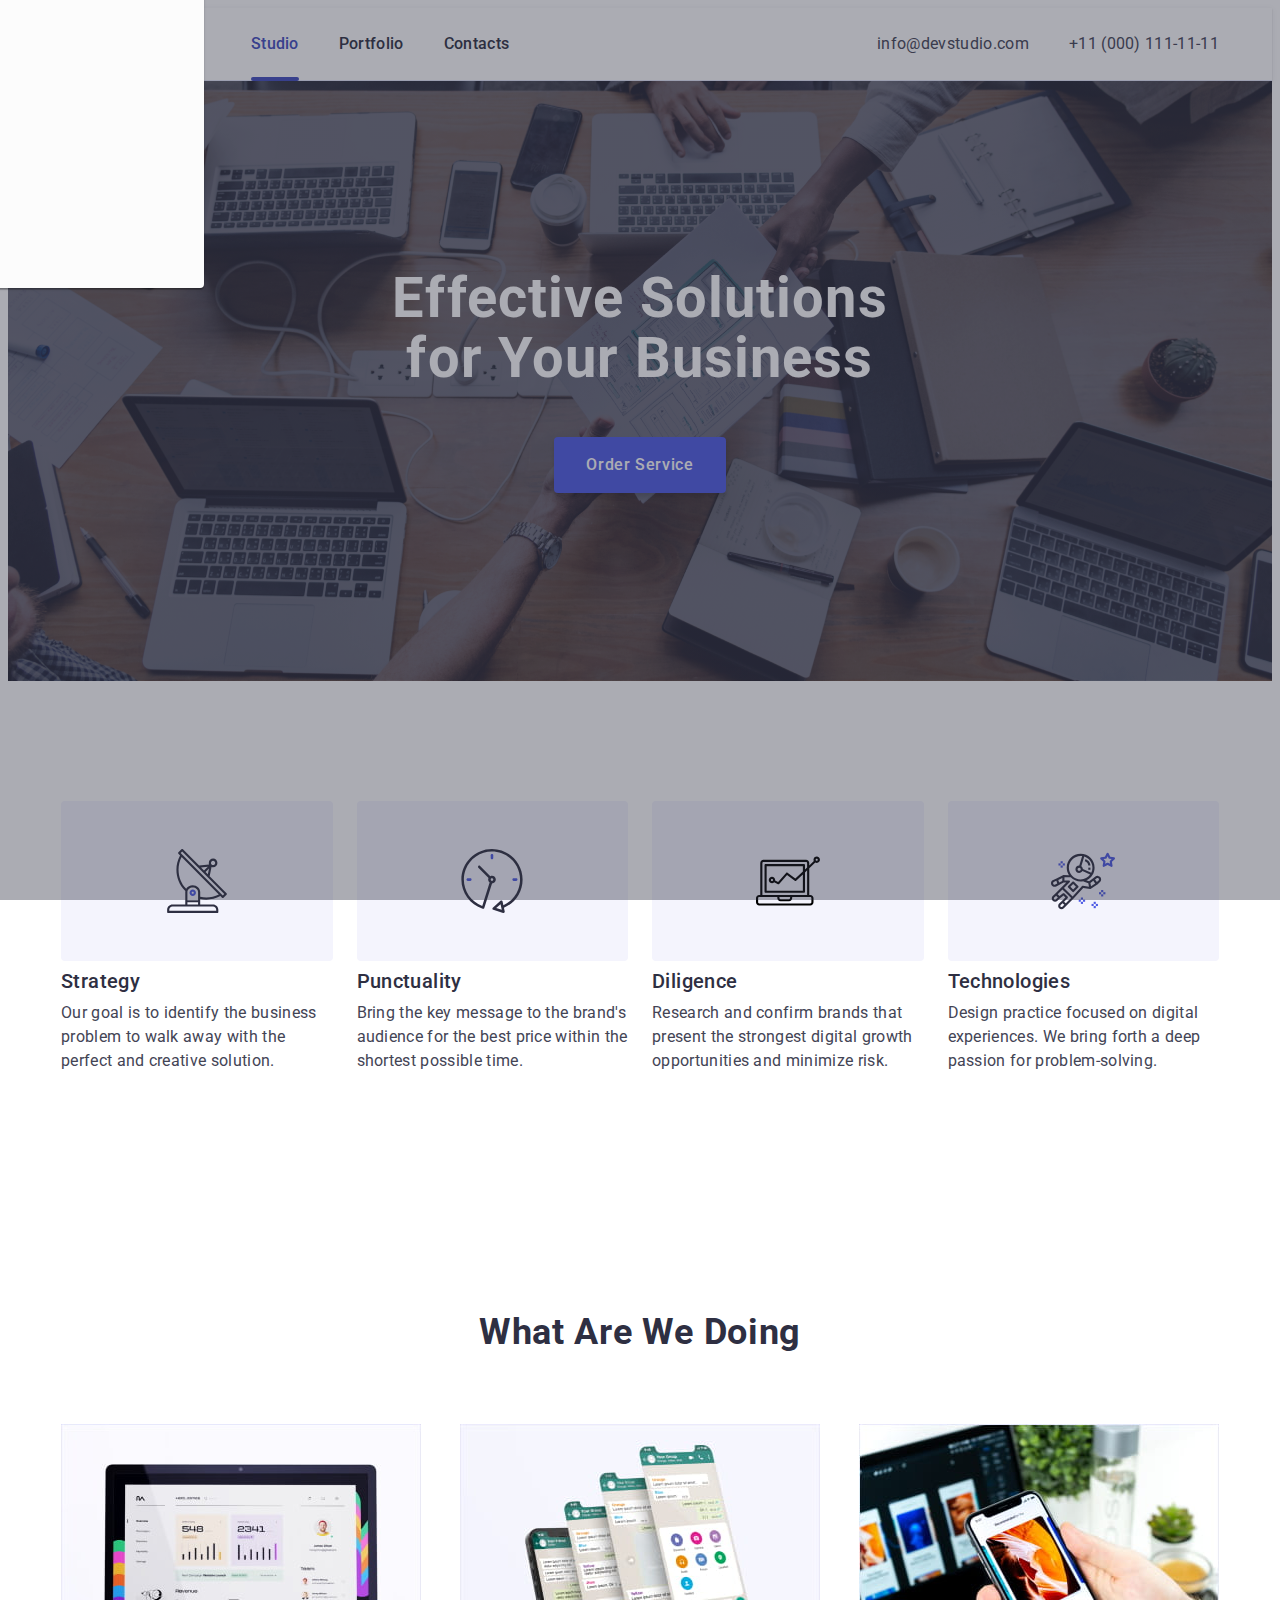
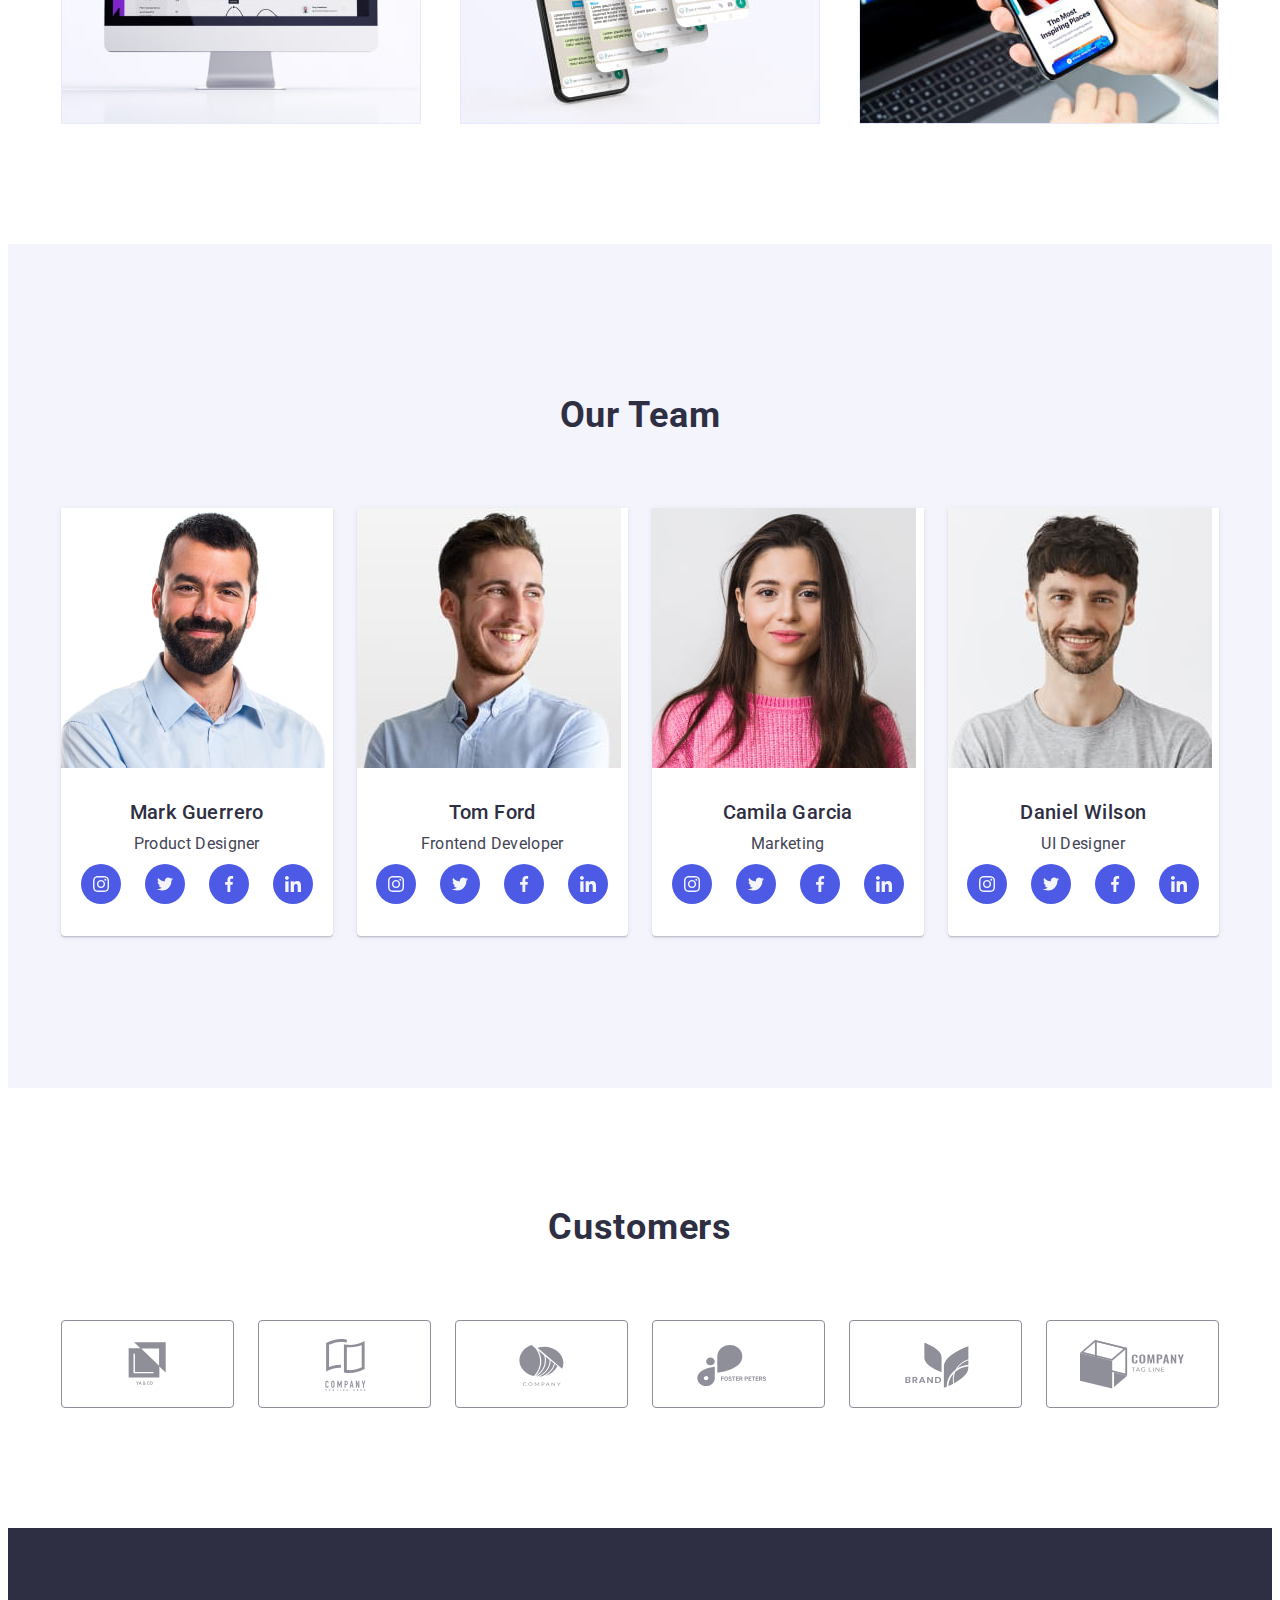
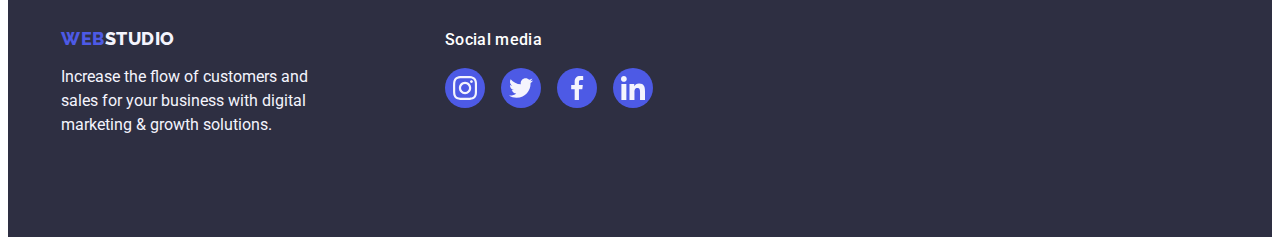
==== commit b9f161d3: "1" ====
--- a/index.html
+++ b/index.html
@@ -31,10 +31,10 @@
           >
           <ul class="menu list header__menu">
             <li class="menu-link">
-              <a class="link-menu link" href="./index.html">Studio</a>
+              <a class="link-menu active link" href="./index.html">Studio</a>
             </li>
             <li class="menu-link">
-              <a class="link-menu link" href="./portfolio.html">Portfolio</a>
+              <a class="link-menu  link" href="./portfolio.html">Portfolio</a>
             </li>
             <li class="menu-link">
               <a class="link-menu link" href="">Contacts</a>
@@ -73,7 +73,7 @@
           <h1 class="main-title hero__title">
             Effective Solutions for Your Business
           </h1>
-          <button class="button-btn" type="button">Order Service</button>
+          <button class="button-btn" type="button" data-modal-open>Order Service</button>
         </div>
       </section>
       <!-- Section 2 -->
@@ -456,5 +456,18 @@
     </div>
         
     </footer>
+      <!-- Modal window -->
+    <div class="backdrop" is-hidden data-modal>
+      <div class="modal">
+        <button class="modal-clous__btn" data-modal-open> 
+           <svg class="modal-clous__icon" width="20" height="20">
+                <use href="./images/icons.svg#icon-close-modal"></use>
+              </svg>
+        </button>
+      </div>
+    </div>
+
+
+    <script src="./js/modal.js"></script>
   </body>
 </html>
--- a/css/styles.css
+++ b/css/styles.css
@@ -8,8 +8,14 @@
     --primary-third-text: #f4f4fd;
     --primary-four-text: #FFFFFF;
     --primary-icon:#f4f4fd;
-
-}
+        /* ===Others=== */
+    --heder-idx: 10;
+    --modal-idx: 100; 
+}
+
+
+
+--
 
 h1,
 h2,
@@ -92,6 +98,7 @@
     display: flex;
     justify-content: space-between;
     align-items: center;
+    z-index: var(--heder-idx);
 }
 
 
@@ -131,6 +138,7 @@
     display: flex;
     gap:40px;
     /* padding: 24px 0 24px; */
+   
 }
 
 .menu-link,
@@ -139,7 +147,31 @@
     letter-spacing: 0.02em;
     color: var(--primary-second-text);
     display: block;
-}
+    position: relative;
+    transform: color 250ms cubic-bezier(0.4, 0, 0.2, 1);
+}
+
+.active::after {
+    content: "";
+    position: absolute;
+    left: 0;
+    bottom: -1px;
+    width: 100%;
+    height: 4px;
+    border-radius: 2px;
+    background: #404BBF;
+    display: block;
+}
+
+.link-menu.active {
+    color: #404BBF;
+}
+/* 
+.link-menu.active::after {
+    background: #404BBF;
+    border: 1px solid #000000;
+    box-shadow: 0px 4px 4px ; */
+
 
 .menu-link:not(:last-child) { 
     margin-right: 0;
@@ -734,8 +766,75 @@
 /* =============PORTFOLIO============= */
 
 
-
-.icon-social {
-    /* fill: var(--primary-third-text); */
-    
+/* ==========Modal-window============= */
+
+
+.backdrop {
+    position: fixed;
+    top: 0;
+    left: 0;
+    width: 100%;
+    height: 100%;
+    background-color: rgba(46, 47, 66, 0.4);
+    transition: opacity 250ms cubic-bezier(0.4, 0, 0.2, 1), visibility 250ms cubic-bezier(0.4, 0, 0.2, 1);
+
+}
+
+.modal{
+    position: absolute;
+    transform: translate(-50%, -50%);
+    /* top: calc(50% - 204px);
+    left: calc(50% - 290px); */
+    width: 408px;
+    min-height: 576px;
+    background: #FCFCFC;
+    box-shadow: 0px 1px 1px rgba(0, 0, 0, 0.14), 0px 1px 3px rgba(0, 0, 0, 0.12), 0px 2px 1px rgba(0, 0, 0, 0.2);
+    border-radius: 4px;
+    z-index: var(--modal-idx);
+    transition: transform 250ms cubic-bezier(0.4, 0, 0.2, 1);
+}
+.backdrop.is-hidden{
+    opacity: 0;
+    pointer-events: none;
+    visibility: hidden;
+}
+
+.modal-clous__btn{
+    position: absolute;
+    display: flex;
+    justify-content: center;
+    align-items: center;
+    top: 24px;
+    right: 24px;
+    width: 24px;
+    height: 24px;
+    padding: 0;
+    border-radius: 50%;
+        /* background: #2E2F42; */
+    background-color: #E7E9FC;
+    border: 1px solid rgba(0, 0, 0, 0.1);
+    cursor: pointer;
+    transition: background-color 250ms cubic-bezier(0.4, 0, 0.2, 1), border 250ms cubic-bezier(0.4, 0,0.2, 1);
+}
+    
+.modal-clous__icon {
+    fill:#2E2F42;
+}
+
+.team-thumb {
+    position: relative;
+}
+
+.overlay {
+    position: absolute;
+    top: 0;
+    left: 0;
+    background-color: #4D5AE5;
+    padding: 40px 32px;
+    width: 100%;
+    height: 100%;
+}
+
+.overlay-text {
+    color: #F4F4FD;
 }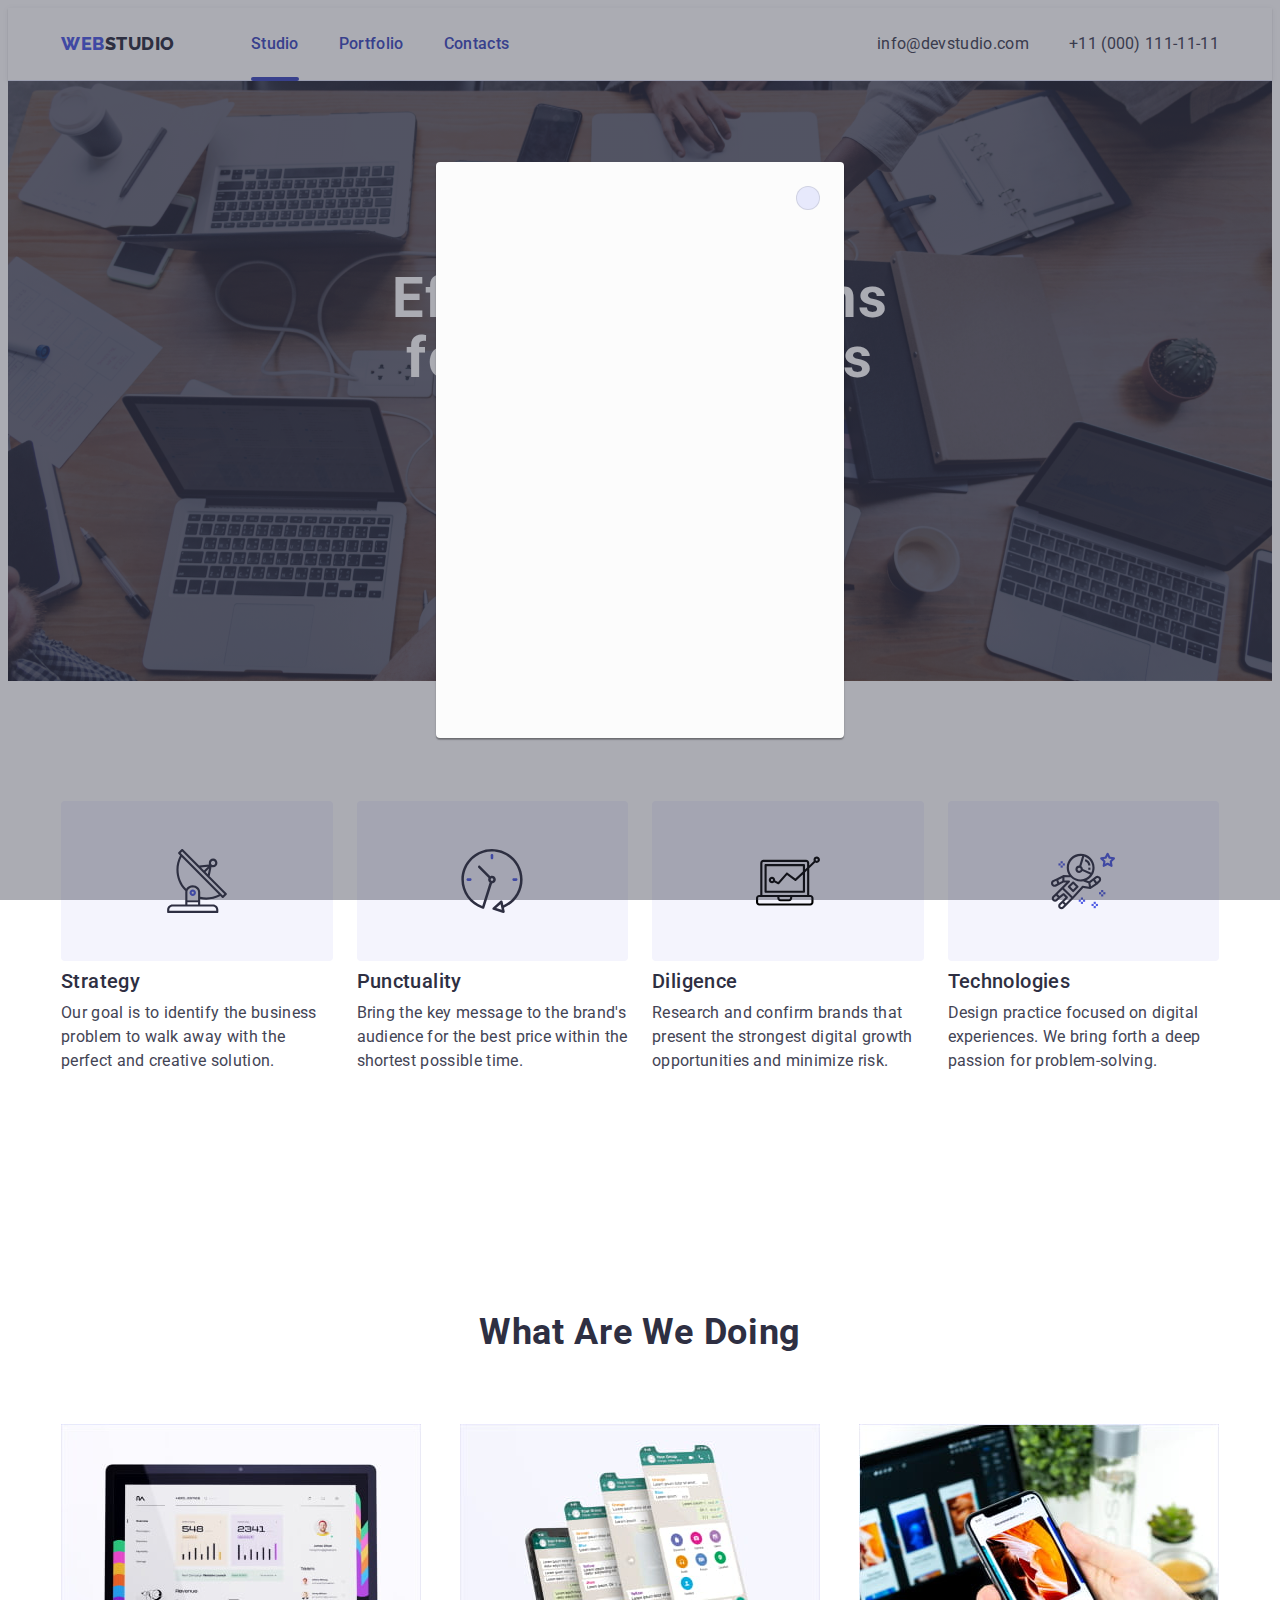
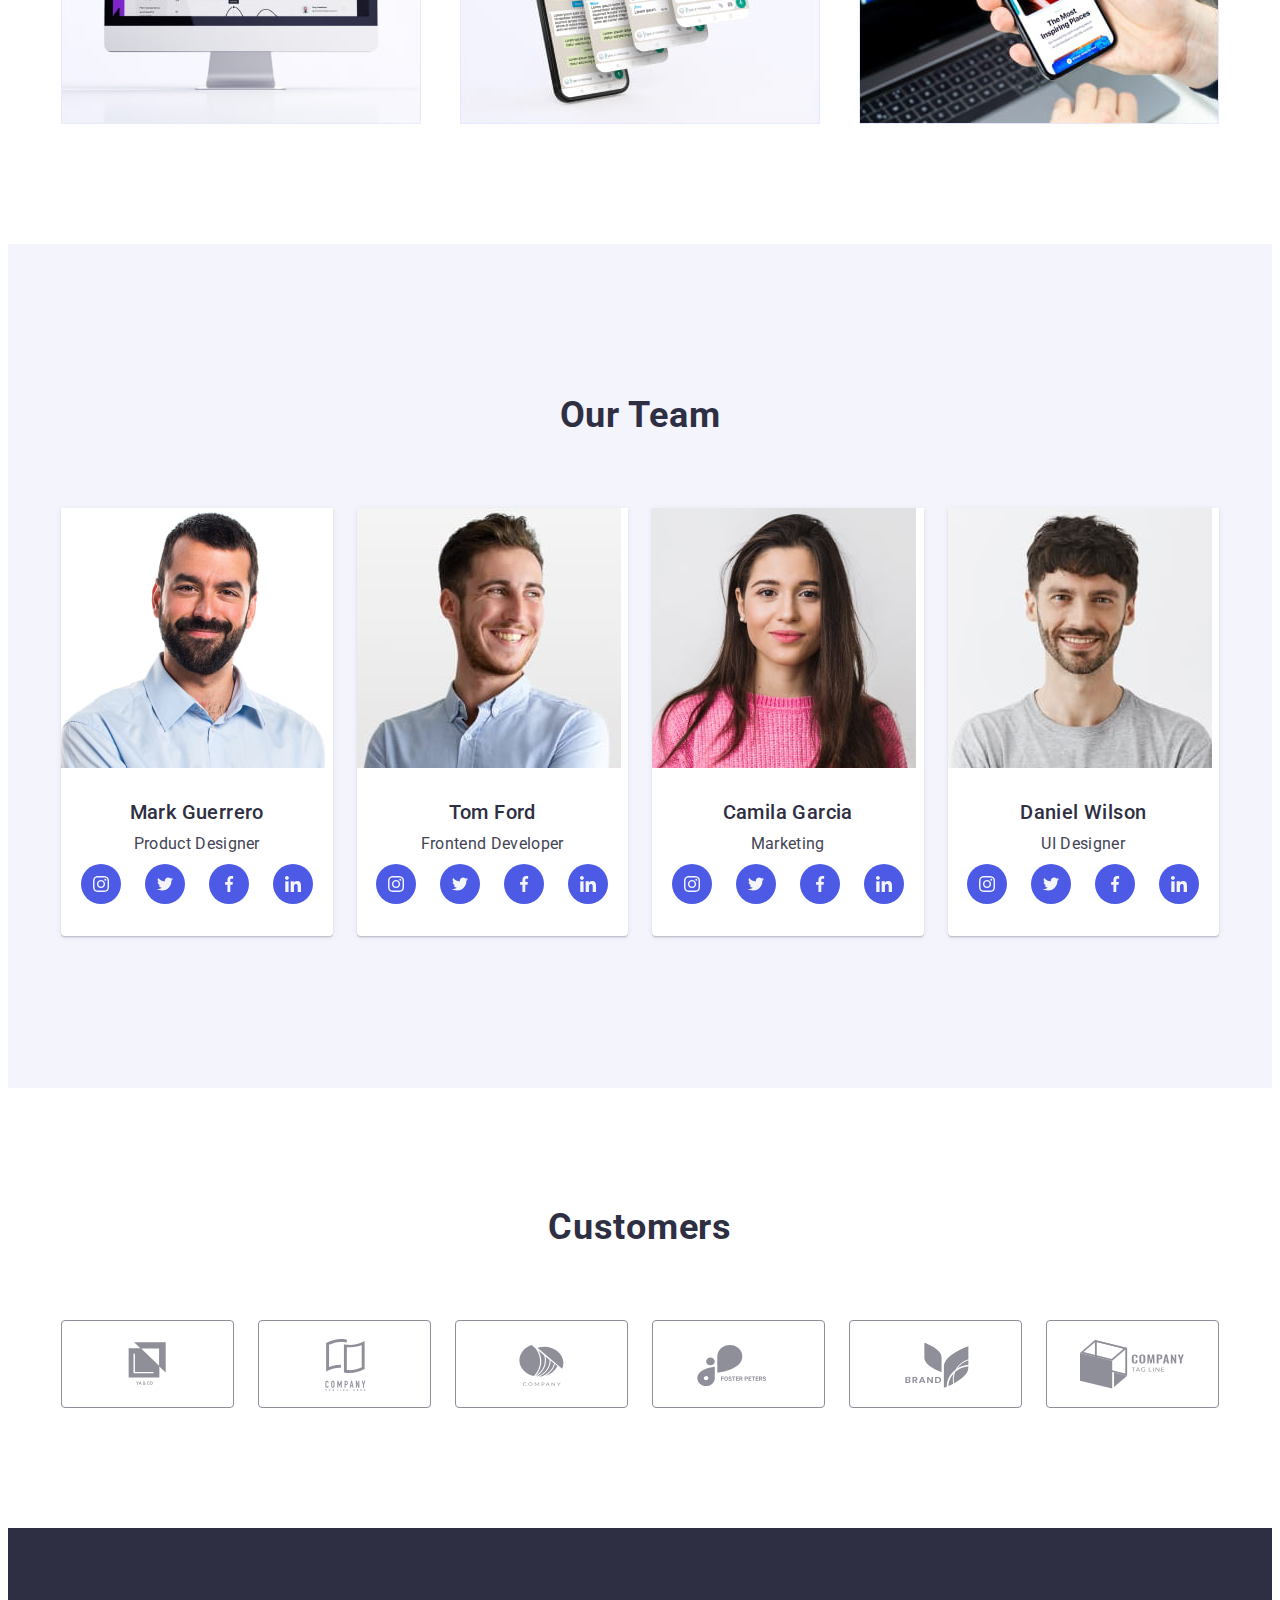
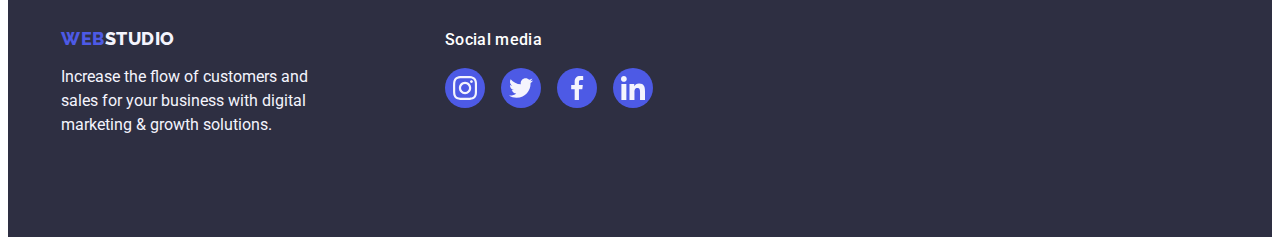
==== commit f052d17f: "update" ====
--- a/index.html
+++ b/index.html
@@ -457,10 +457,10 @@
         
     </footer>
       <!-- Modal window -->
-    <div class="backdrop" is-hidden data-modal>
+    <div class="backdrop" data-modal>
       <div class="modal">
-        <button class="modal-clous__btn" data-modal-open> 
-           <svg class="modal-clous__icon" width="20" height="20">
+        <button class="modal-clous__btn" type="button" data-modal-close> 
+           <svg class="modal-clous__icon" width="8" height="8">
                 <use href="./images/icons.svg#icon-close-modal"></use>
               </svg>
         </button>
--- a/css/styles.css
+++ b/css/styles.css
@@ -178,6 +178,7 @@
 }
 .link-menu{
     padding: 24px 0;
+    color: #404bbf;
 }
 
 .menu-address__item:not(:last-child){
@@ -191,6 +192,7 @@
 
 .header-adress__menu {
     display: flex;
+    color: 250ms cubic-bezier(0.4, 0, 0.2, 1);
     
 }
 
@@ -201,6 +203,7 @@
     font-weight: 400;
     font-size: 16px;
     color: #434455;
+    color: 250ms cubic-bezier(0.4, 0, 0.2, 1);
 }
 
 .contact-phone-number:hover,
@@ -287,6 +290,7 @@
     border-radius: 4px;
     padding: 16px 32px;
     min-width: 169px;
+    transition: 250ms cubic-bezier(0.4, 0, 0.2, 1);;
 } 
 
 .button-btn:hover,
@@ -466,11 +470,13 @@
     display: flex;
     align-items: center;
     justify-content: center;
+    transition:background-color 250ms cubic-bezier(0.4, 0, 0.2, 1);
 }    
 
 .icon-social{
         /* fill:var(--primary-third-text); */
         fill:var(--primary-icon)
+        
 }
 
 /*  .social-icon:hover,
@@ -522,6 +528,7 @@
     border: 1px solid #8E8F99;
     border-radius: 4px;
     padding: 15px 32px;
+    transition: background-color 250ms cubic-bezier(0.4, 0, 0.2, 1);
 }
 
 .customers__item {
@@ -633,6 +640,7 @@
     align-items: center;
     justify-content: center;
     color: #FFFFFF;
+    transition: background-color 250ms cubic-bezier(0.4, 0, 0.2, 1);
 }
 
 .social-link_footer:hover,
@@ -696,7 +704,10 @@
     color: #FFFFFF;
     border: 1px solid transparent;
     box-shadow: 0px 3px 1px rgba(0, 0, 0, 0.1), 0px 2px 1px rgba(0, 0, 0, 0.08), 0px 2px 2px rgba(0, 0, 0, 0.12);
-
+    transition: color 250ms cubic-bezier(0.4, 0, 0.2, 1),
+        background-color 250ms cubic-bezier(0.4, 0, 0.2, 1),
+        border-color 250ms cubic-bezier(0.4, 0, 0.2, 1),
+        box-shadow 250ms cubic-bezier(0.4, 0, 0.2, 1);
 }
 .ifp__btn:hover,
 .ifp__btn:focus {
@@ -716,11 +727,13 @@
 
 .item-works__link {
     display: block;
+    transition: box-shadow 250ms cubic-bezier(0.4, 0, 0.2, 1);
 
 }
 .item-works__link:hover,
 .item-works__link:focus  {
     box-shadow: 0px 1px 6px rgba(46, 47, 66, 0.08), 0px 1px 1px rgba(46, 47, 66, 0.16), 0px 2px 1px rgba(46, 47, 66, 0.08);
+    transform: translateY(0%);
 }
 
 
@@ -728,7 +741,7 @@
 .item-works {
     display: block;
     width: calc((100% - 48px) / 3);
-   flex-shrink:0;
+    flex-shrink:0;
  
 }
 
@@ -783,6 +796,8 @@
 .modal{
     position: absolute;
     transform: translate(-50%, -50%);
+    top: 50%;
+    left: 50%;
     /* top: calc(50% - 204px);
     left: calc(50% - 290px); */
     width: 408px;
@@ -793,7 +808,7 @@
     z-index: var(--modal-idx);
     transition: transform 250ms cubic-bezier(0.4, 0, 0.2, 1);
 }
-.backdrop.is-hidden{
+.is-hidden{
     opacity: 0;
     pointer-events: none;
     visibility: hidden;
@@ -816,23 +831,46 @@
     cursor: pointer;
     transition: background-color 250ms cubic-bezier(0.4, 0, 0.2, 1), border 250ms cubic-bezier(0.4, 0,0.2, 1);
 }
-    
-.modal-clous__icon {
-    fill:#2E2F42;
+
+.modal-clous__btn:hover,
+.modal-clous__btn:focus {
+    background-color: #404bbf;
+    border: none;
+}
+
+
+.modal-clous__icon{
+    /* fill:#2E2F42; */
+    transition: fill 250ms cubic-bezier(0.4, 0, 0.2, 1);
+}
+
+.modal-clous__icon:hover,
+.modal-clous__icon:focus {
+    fill: #ffffff
 }
 
 .team-thumb {
     position: relative;
+    overflow: hidden;
 }
 
 .overlay {
     position: absolute;
+    /* overflow: hidden; */
     top: 0;
     left: 0;
     background-color: #4D5AE5;
     padding: 40px 32px;
+    font-size: 16px;
+    line-height: 1.5;
+    letter-spacing: 0.02em;
     width: 100%;
     height: 100%;
+    overflow: auto;
+    transform: translate(0, 100%);
+    color:var(--primary-third-text) ;
+    transform: translateY(100%);
+    transition: transform 250ms cubic-bezier(0.4, 0, 0.2, 1);
 }
 
 .overlay-text {
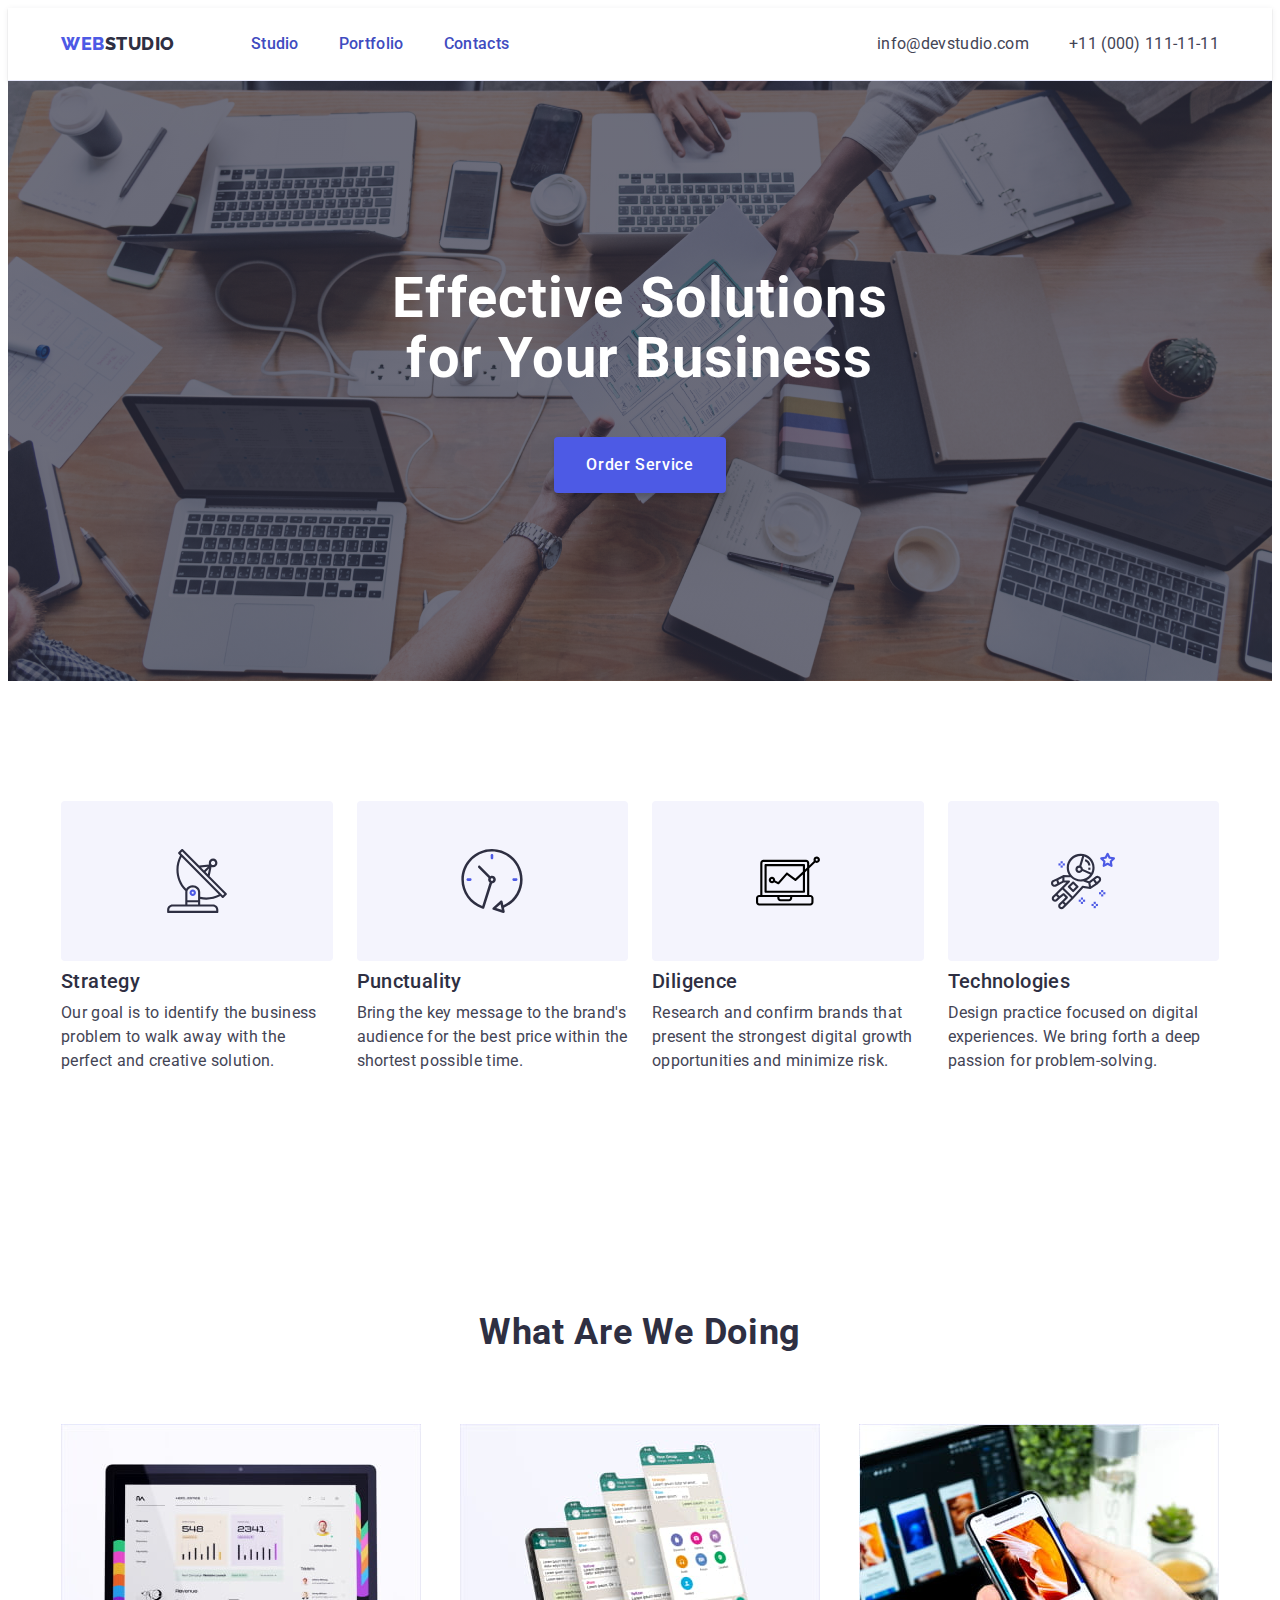
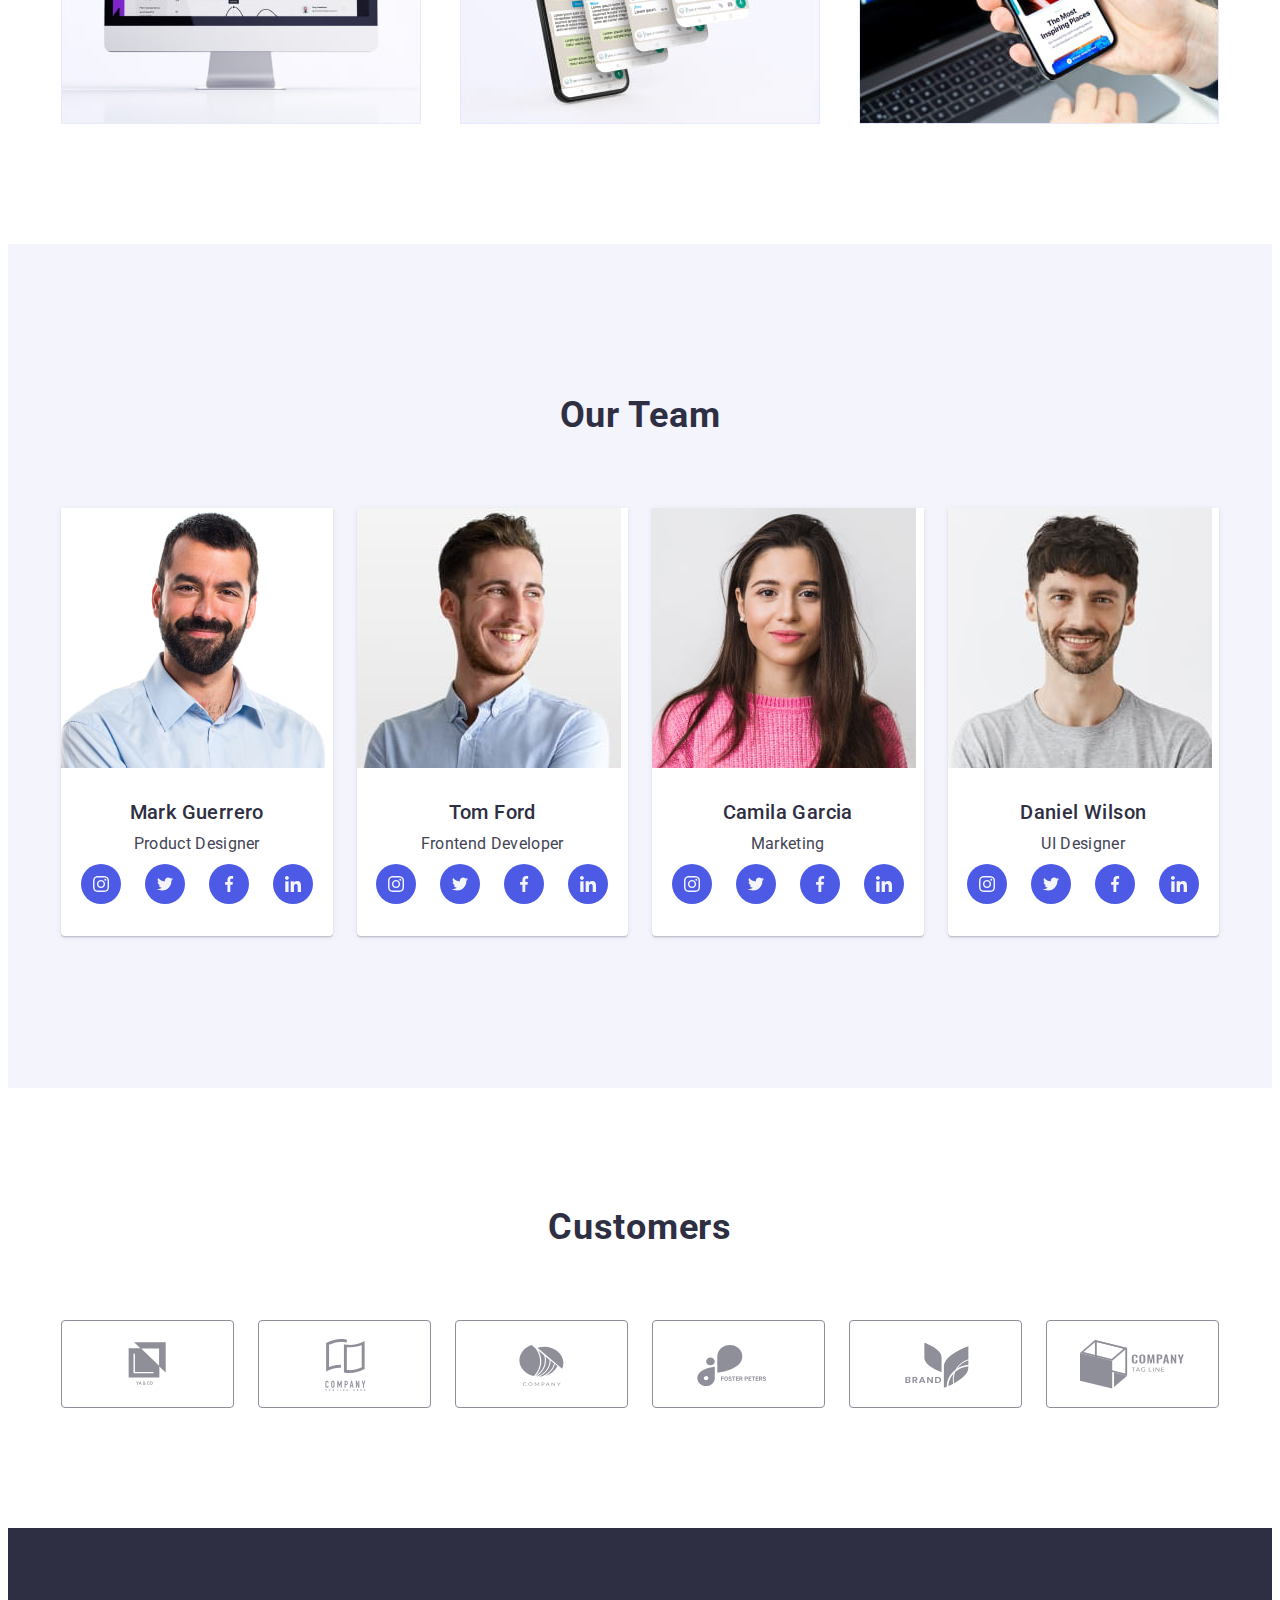
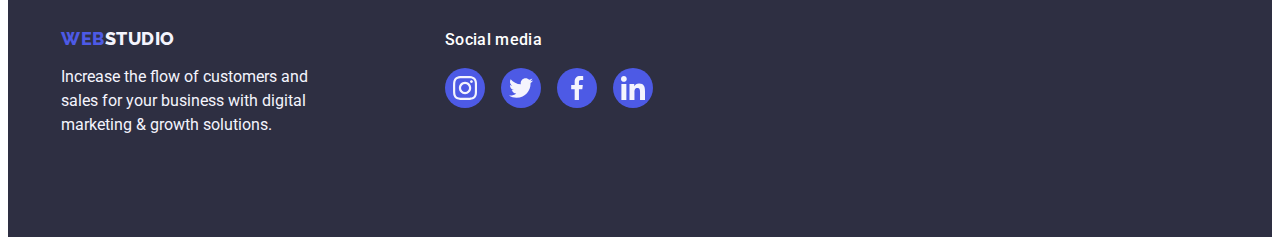
==== commit 7d17a03f: "update" ====
--- a/index.html
+++ b/index.html
@@ -456,8 +456,10 @@
     </div>
         
     </footer>
+
+    
       <!-- Modal window -->
-    <div class="backdrop" data-modal>
+    <div class="backdrop is-hidden" data-modal>
       <div class="modal">
         <button class="modal-clous__btn" type="button" data-modal-close> 
            <svg class="modal-clous__icon" width="8" height="8">
--- a/css/styles.css
+++ b/css/styles.css
@@ -159,7 +159,7 @@
     width: 100%;
     height: 4px;
     border-radius: 2px;
-    background: #404BBF;
+    /* background: #404BBF; */
     display: block;
 }
 
@@ -179,6 +179,8 @@
 .link-menu{
     padding: 24px 0;
     color: #404bbf;
+    color: 250ms cubic-bezier(0.4, 0, 0.2, 1);
+    transition: color 250ms cubic-bezier(0.4, 0, 0.2, 1);
 }
 
 .menu-address__item:not(:last-child){
@@ -290,7 +292,7 @@
     border-radius: 4px;
     padding: 16px 32px;
     min-width: 169px;
-    transition: 250ms cubic-bezier(0.4, 0, 0.2, 1);;
+    transition: background-color 250ms cubic-bezier(0.4, 0, 0.2, 1);
 } 
 
 .button-btn:hover,
@@ -456,8 +458,6 @@
     justify-content: center;
     padding: 0px;
     gap:24px;
-    /* max-width: 208px; */
-    
 }
 
 
@@ -479,12 +479,6 @@
         
 }
 
-/*  .social-icon:hover,
- .social-icon:focus {
-     color: #f4f4fd;
- }*/
-    
-
 .social-link__four:hover,
 .social-link__four:focus {
     background-color: #404bbf;
@@ -499,8 +493,6 @@
 }
 
 .container-customers{
-    /* padding-top: 120px;
-    padding-bottom: 120px; */
     
     
 }
@@ -509,18 +501,12 @@
 }
 .customers-list {
     display: flex;
-    /* justify-content: center; */
-    /* justify-content:space-between; */
-    /* flex-direction: row; */
-    /* padding: 0px; */
     gap:24px;
-    /* max-width:1128px; */
+    
     
 }   
             
 .customers-link {
-    /* width: 104px; */
-    /* height: 56px; */
     color:#8E8F99;
     display: flex;
     align-items: center;
@@ -528,7 +514,7 @@
     border: 1px solid #8E8F99;
     border-radius: 4px;
     padding: 15px 32px;
-    transition: background-color 250ms cubic-bezier(0.4, 0, 0.2, 1);
+    transition: border-color 250ms cubic-bezier(0.4, 0, 0.2, 1), color 250ms cubic-bezier(0.4, 0, 0.2, 1);
 }
 
 .customers__item {
@@ -690,7 +676,10 @@
     border-radius: 4px;
     letter-spacing: 0.04em;
     padding:11px 23px 11px;
-    
+    transition: color 250ms cubic-bezier(0.4, 0, 0.2, 1),
+        background-color 250ms cubic-bezier(0.4, 0, 0.2, 1),
+        border-color 250ms cubic-bezier(0.4, 0, 0.2, 1),
+        box-shadow 250ms cubic-bezier(0.4, 0, 0.2, 1);;
 }
 
 .ifp__btn {
@@ -732,8 +721,8 @@
 }
 .item-works__link:hover,
 .item-works__link:focus  {
+    transform: translateY(0%);
     box-shadow: 0px 1px 6px rgba(46, 47, 66, 0.08), 0px 1px 1px rgba(46, 47, 66, 0.16), 0px 2px 1px rgba(46, 47, 66, 0.08);
-    transform: translateY(0%);
 }
 
 
@@ -825,7 +814,6 @@
     height: 24px;
     padding: 0;
     border-radius: 50%;
-        /* background: #2E2F42; */
     background-color: #E7E9FC;
     border: 1px solid rgba(0, 0, 0, 0.1);
     cursor: pointer;
@@ -834,9 +822,10 @@
 
 .modal-clous__btn:hover,
 .modal-clous__btn:focus {
-    background-color: #404bbf;
-    border: none;
-}
+    fill: #ffffff
+    
+    /* border:none; */
+}/* background-color: #404bbf; */
 
 
 .modal-clous__icon{
@@ -875,4 +864,17 @@
 
 .overlay-text {
     color: #F4F4FD;
+    position: absolute;
+    top: 0;
+    font-size: 16px;
+    line-height: 1.5;
+    letter-spacing: 0.02em;
+    color: var(--primary-icon);
+    padding: 40px 32px;
+    background-color: #4d5ae5;
+    height: 100%;
+    width: 100%;
+    transform: translateY(100%);
+    transition: transform 250ms cubic-bezier(0.4, 0, 0.2, 1);
+    
 }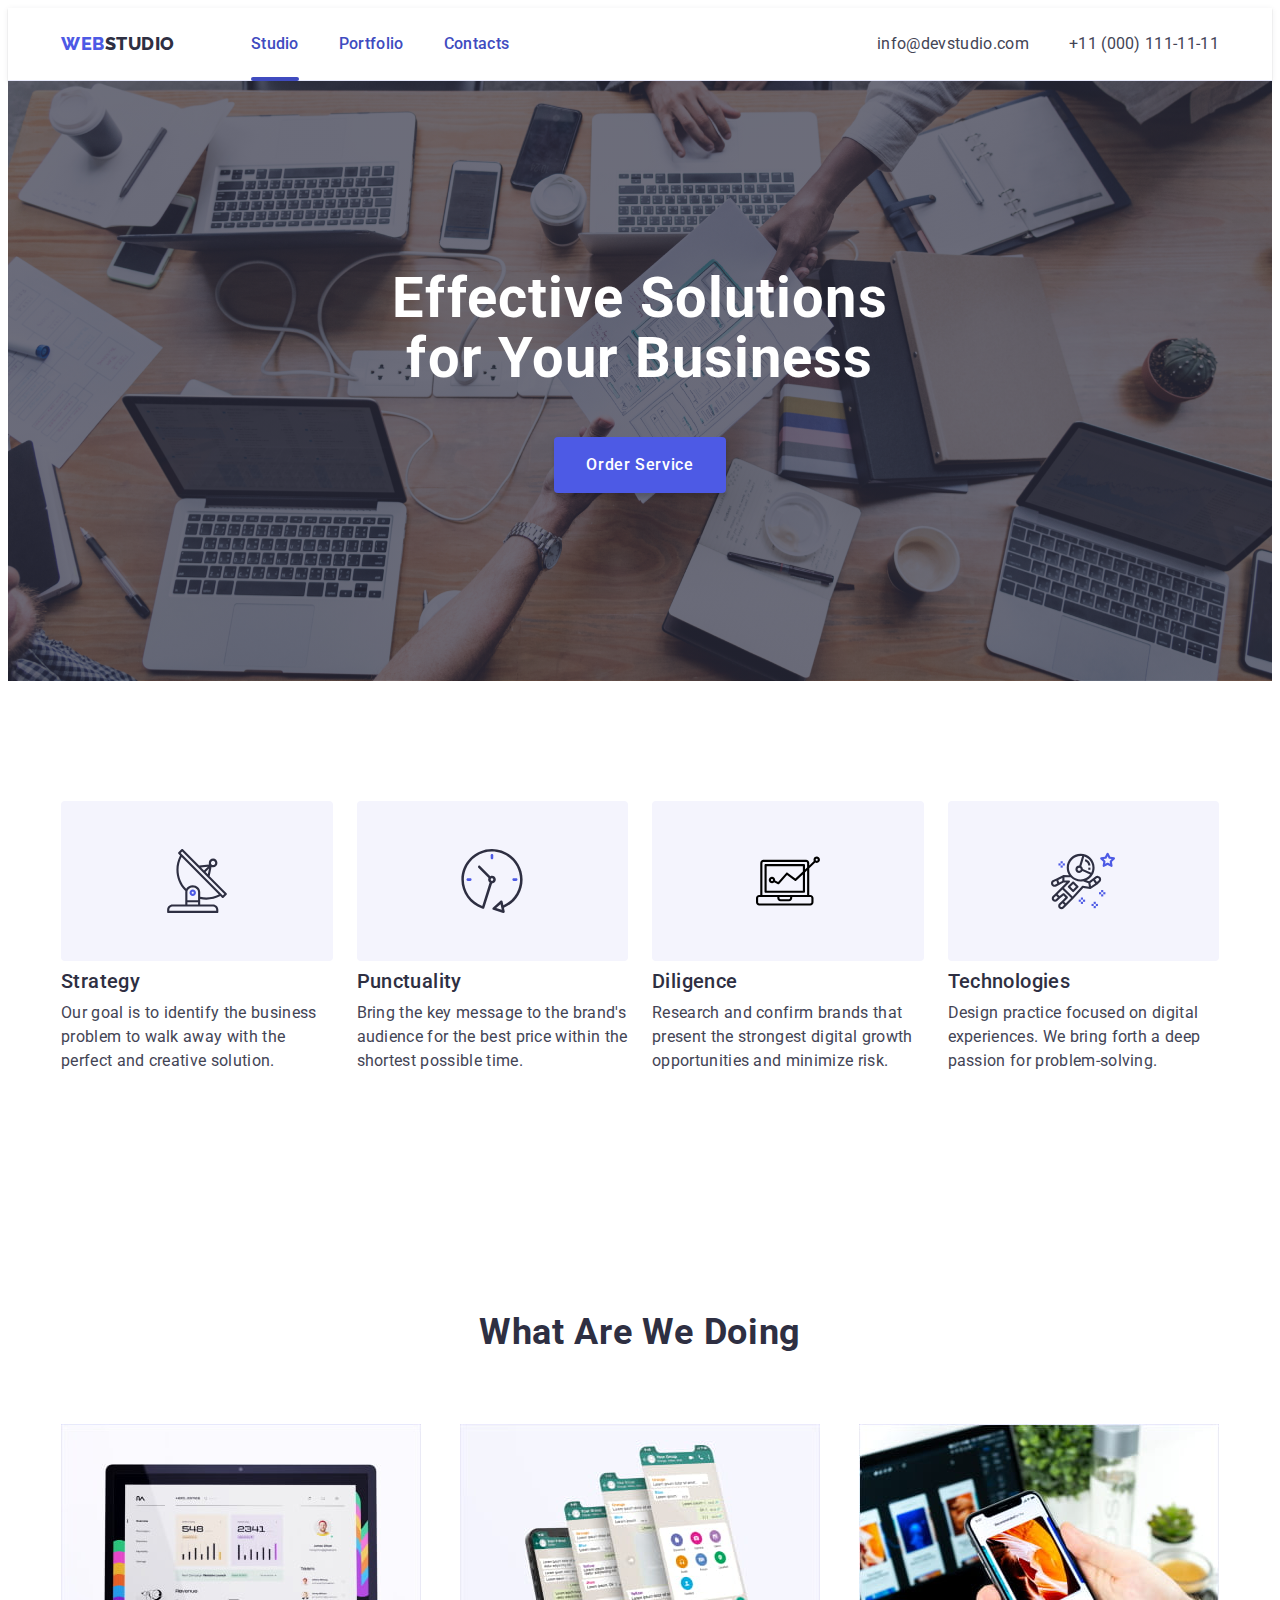
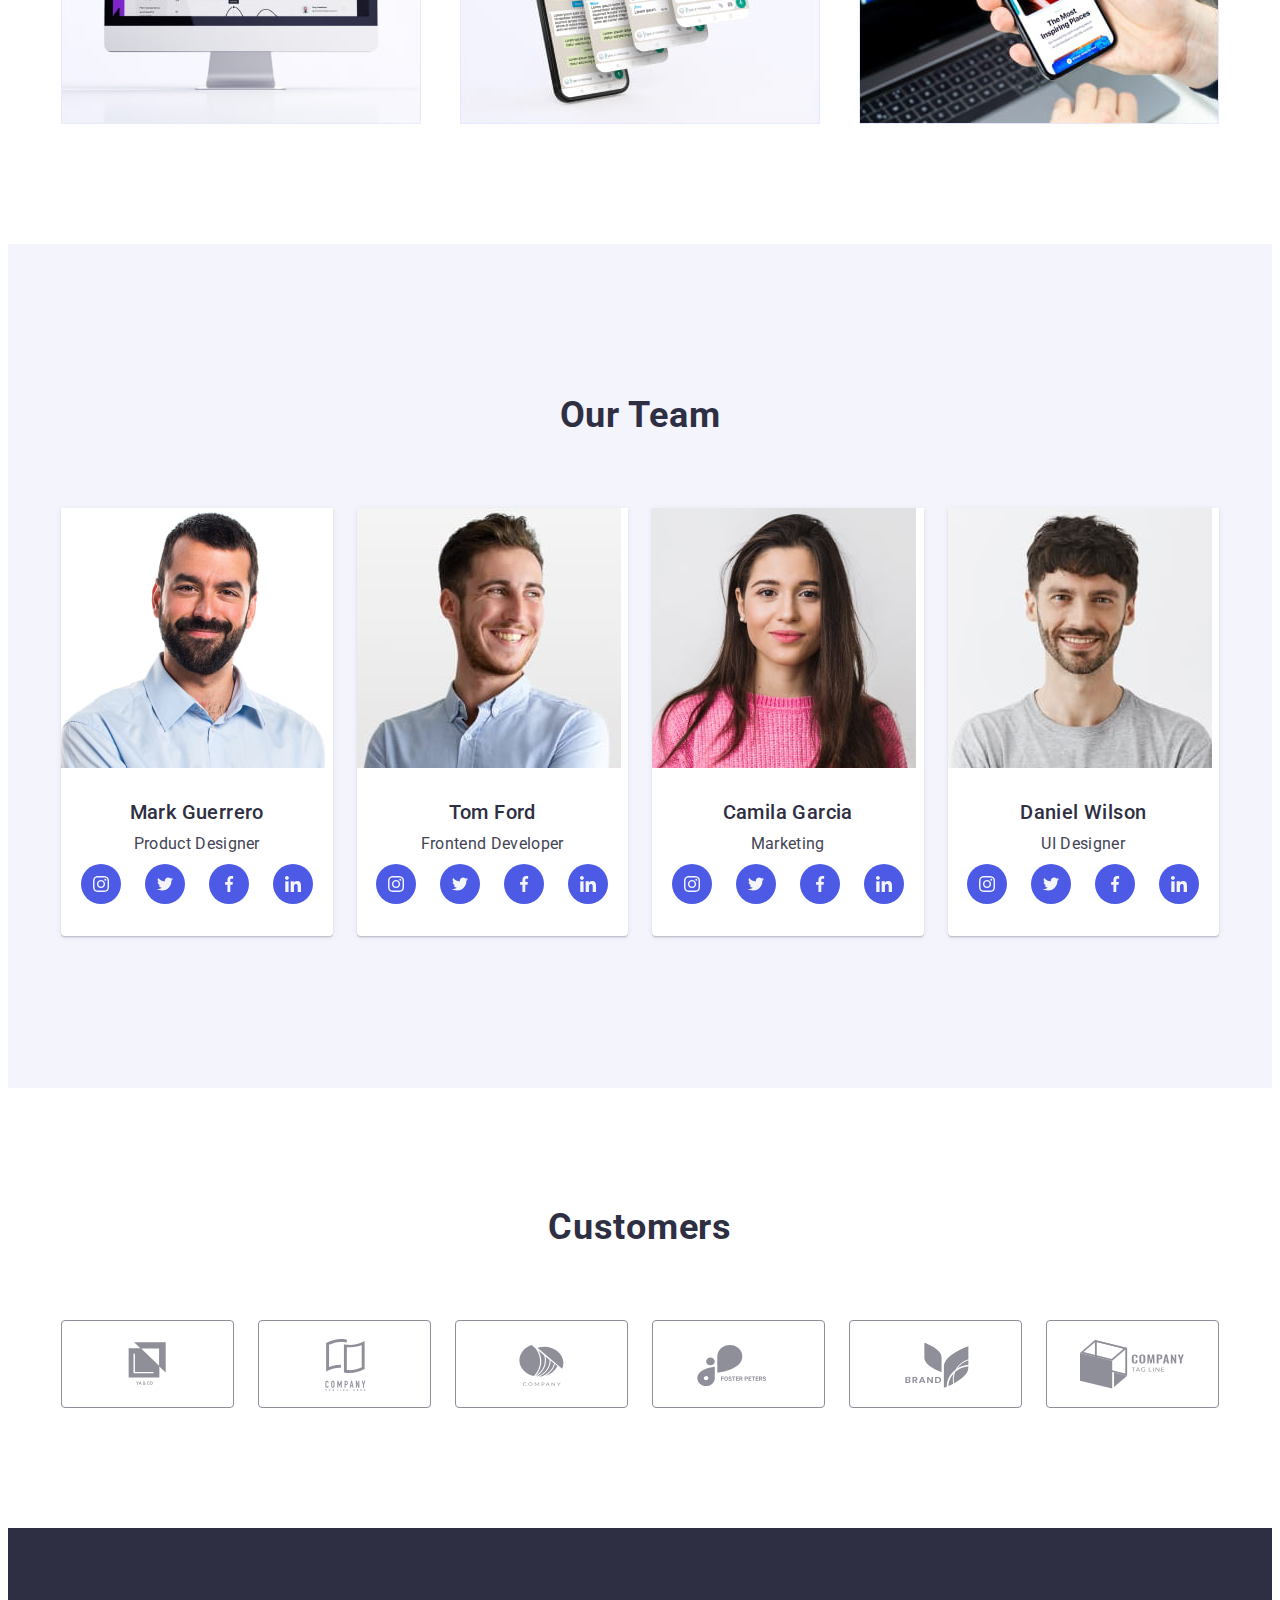
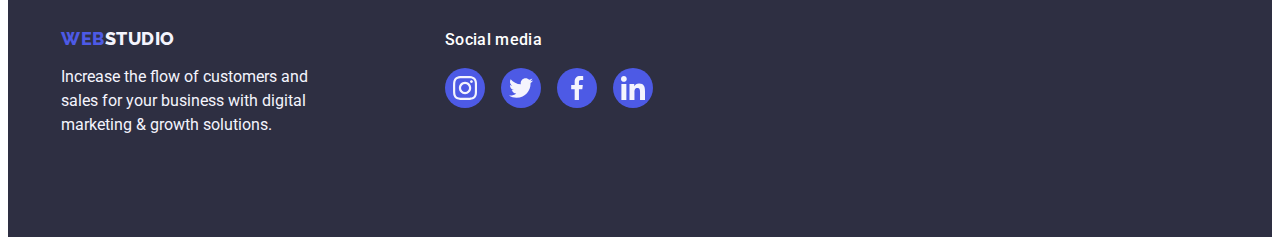
==== commit e2a11ae4: "update" ====
--- a/index.html
+++ b/index.html
@@ -457,13 +457,13 @@
         
     </footer>
 
-    
+
       <!-- Modal window -->
     <div class="backdrop is-hidden" data-modal>
       <div class="modal">
         <button class="modal-clous__btn" type="button" data-modal-close> 
            <svg class="modal-clous__icon" width="8" height="8">
-                <use href="./images/icons.svg#icon-close-modal"></use>
+                <use href="./images/icons.svg#icon-close-black"></use>
               </svg>
         </button>
       </div>
--- a/css/styles.css
+++ b/css/styles.css
@@ -159,7 +159,7 @@
     width: 100%;
     height: 4px;
     border-radius: 2px;
-    /* background: #404BBF; */
+    background: #404BBF;
     display: block;
 }
 
@@ -206,6 +206,7 @@
     font-size: 16px;
     color: #434455;
     color: 250ms cubic-bezier(0.4, 0, 0.2, 1);
+    transition: color 250ms cubic-bezier(0.4, 0, 0.2, 1);
 }
 
 .contact-phone-number:hover,
@@ -719,8 +720,10 @@
     transition: box-shadow 250ms cubic-bezier(0.4, 0, 0.2, 1);
 
 }
-.item-works__link:hover,
-.item-works__link:focus  {
+.item-works__link:hover
+.overlay-text,
+.item-works__link:focus 
+.overlay-text           {
     transform: translateY(0%);
     box-shadow: 0px 1px 6px rgba(46, 47, 66, 0.08), 0px 1px 1px rgba(46, 47, 66, 0.16), 0px 2px 1px rgba(46, 47, 66, 0.08);
 }
@@ -762,6 +765,7 @@
     line-height: 1.5;
     color: #434455;
     letter-spacing: 0.02em;
+    
 }
 
 
@@ -822,6 +826,8 @@
 
 .modal-clous__btn:hover,
 .modal-clous__btn:focus {
+    background-color: #404bbf;
+    border: none;
     fill: #ffffff
     
     /* border:none; */
@@ -845,8 +851,8 @@
 
 .overlay {
     position: absolute;
-    /* overflow: hidden; */
-    top: 0;
+    /* overflow: hidden;
+    /* top: 0;
     left: 0;
     background-color: #4D5AE5;
     padding: 40px 32px;
@@ -857,24 +863,30 @@
     height: 100%;
     overflow: auto;
     transform: translate(0, 100%);
-    color:var(--primary-third-text) ;
+    
+    transform: translateY(100%);
+    transition: transform 250ms cubic-bezier(0.4, 0, 0.2, 1); */
+
+}
+
+.overlay-text {
+    position: absolute;
+    top: 0;
+    left: 0;
+    width: 100%;
+    height: 100%;
+    overflow: auto;
+    background-color: #4D5AE5;
+    color: var(--primary-third-text);
+    transform: translate(0, 100%);
+    padding: 40px 32px;
+    font-weight: 400;
+    font-size: 16px;
+    line-height: 1.5;
+    letter-spacing: 0.02em;
+    /* transition-property: transform; */
     transform: translateY(100%);
     transition: transform 250ms cubic-bezier(0.4, 0, 0.2, 1);
-}
-
-.overlay-text {
-    color: #F4F4FD;
-    position: absolute;
-    top: 0;
-    font-size: 16px;
-    line-height: 1.5;
-    letter-spacing: 0.02em;
-    color: var(--primary-icon);
-    padding: 40px 32px;
-    background-color: #4d5ae5;
-    height: 100%;
-    width: 100%;
-    transform: translateY(100%);
-    transition: transform 250ms cubic-bezier(0.4, 0, 0.2, 1);
-    
-}+    
+}
+
